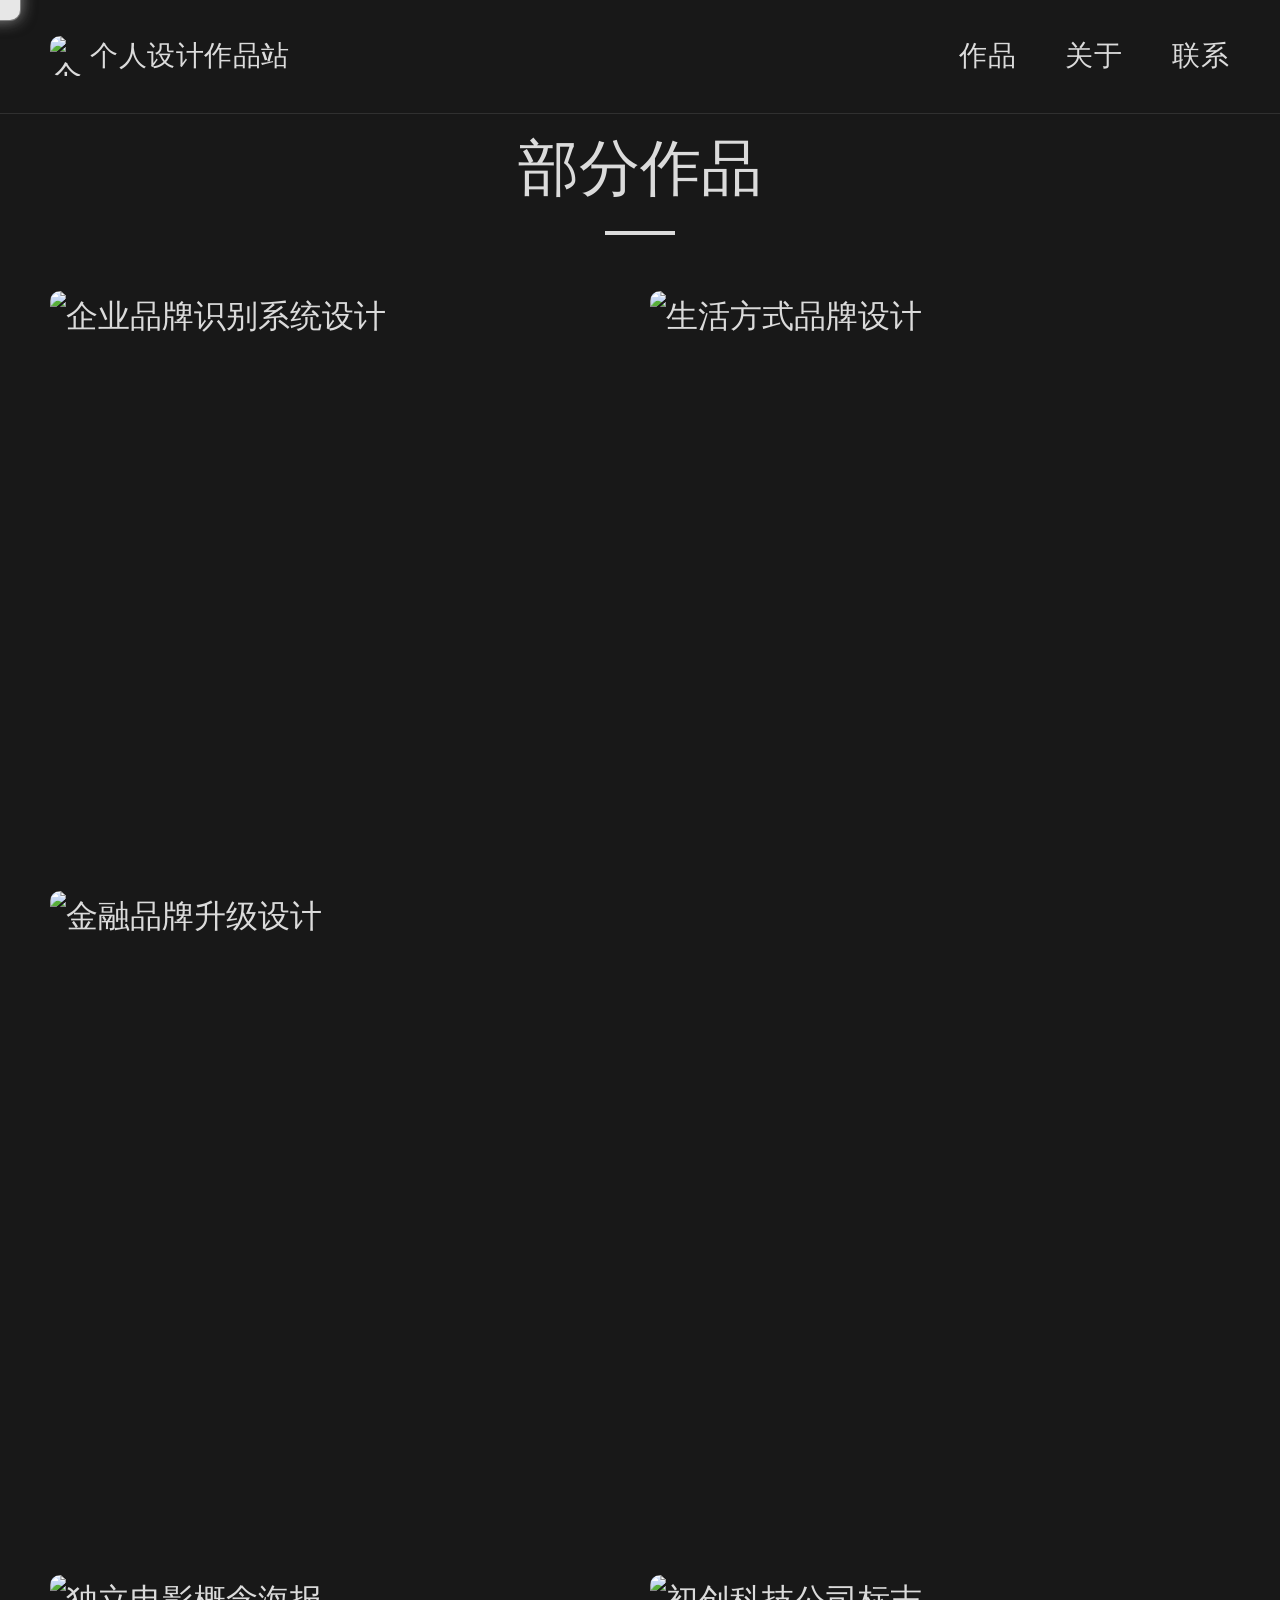
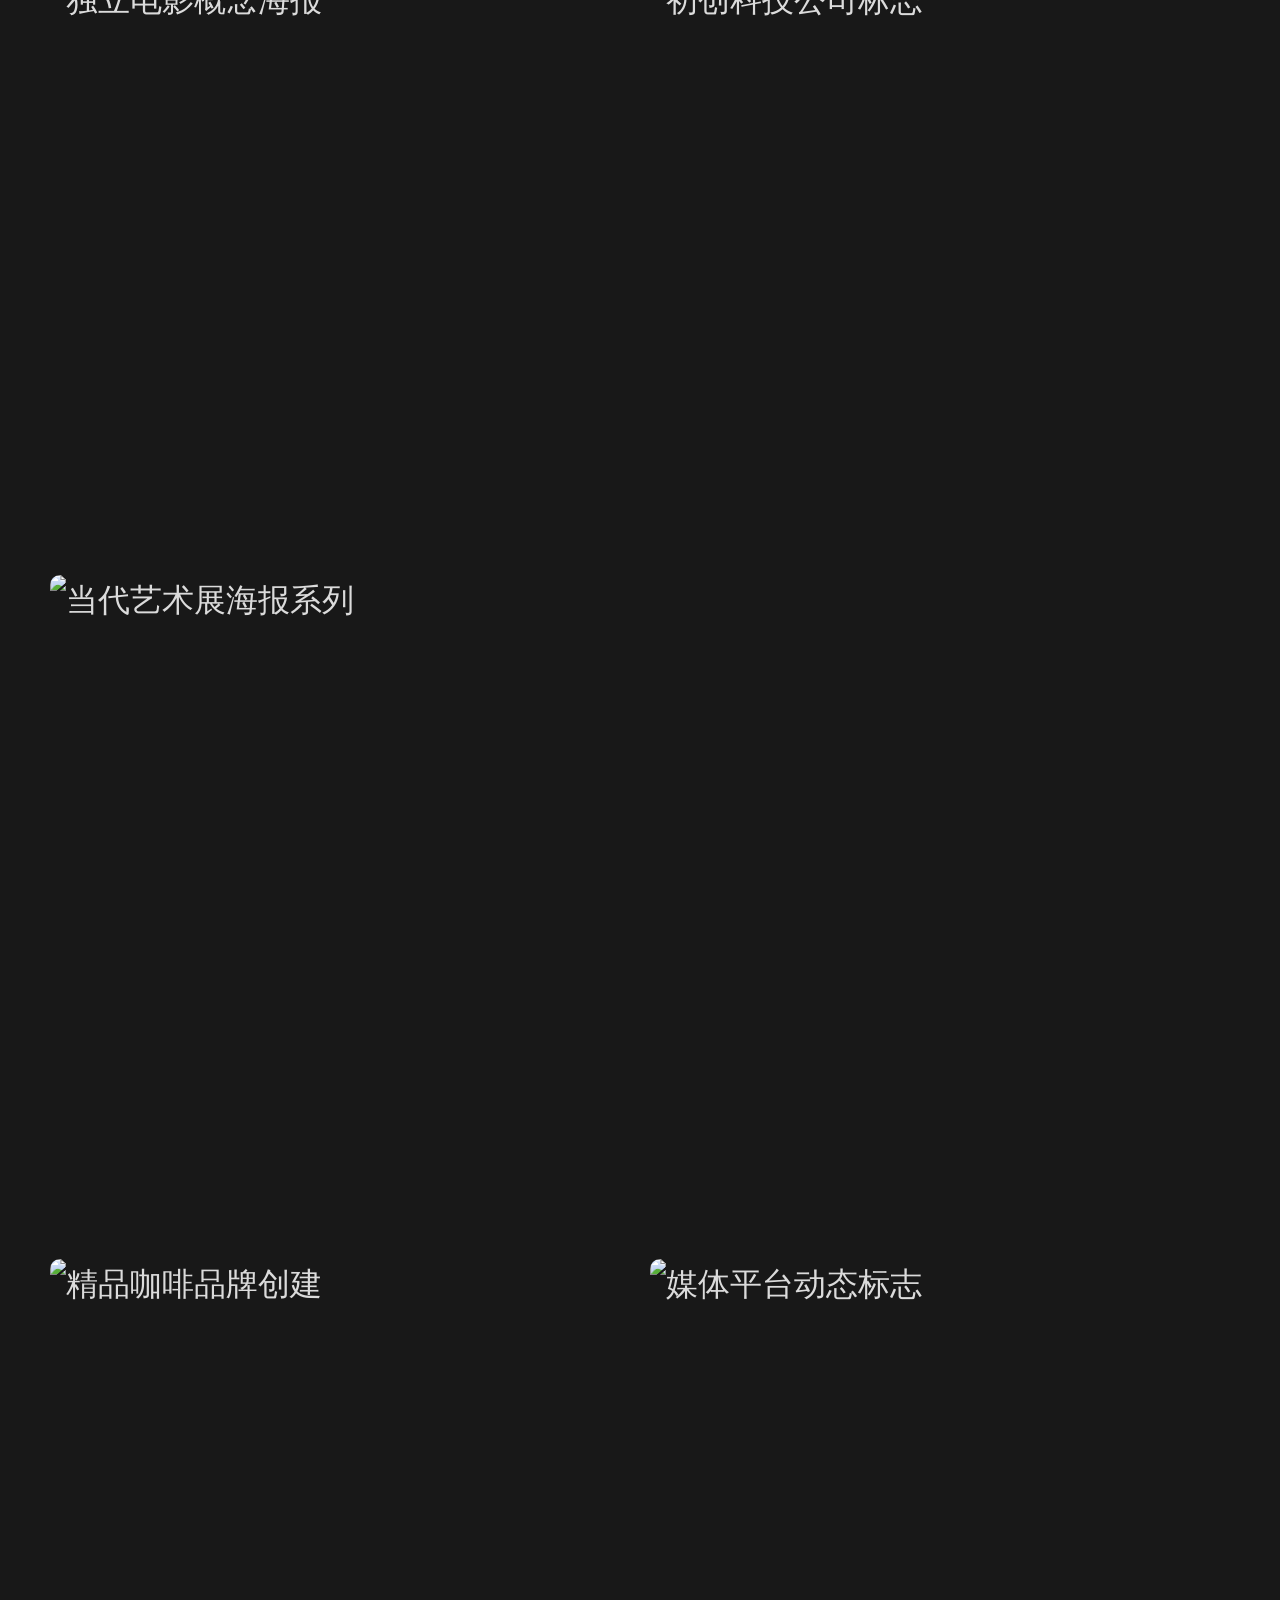
==== public/design1/index.html @ e351cc16 "Add files via upload" ====
<!DOCTYPE html>
<html lang="zh-CN">
<head>
    <meta charset="UTF-8">
    <meta name="viewport" content="width=device-width, initial-scale=1.0">
    <title>品牌塑造 | 个人作品网址 | 创意设计</title>
    
    <!-- Font Awesome -->
    <link rel="stylesheet" href="https://cdnjs.cloudflare.com/ajax/libs/font-awesome/6.4.0/css/all.min.css">
    
    <!-- 外部样式表 -->
    <link rel="stylesheet" href="css/main.css">
    <link rel="stylesheet" href="css/components.css">
    <link rel="stylesheet" href="css/animations.css">
    <link rel="stylesheet" href="css/cursor.css"> <!-- 自定义光标样式 -->
</head>

<body>
    <!-- 仅修改导航栏部分，其他内容保持不变 -->
    <nav class="transparent">
        <div class="container nav-container">
            <!-- Logo图片 -->
            <div class="logo-image-container">
                <img src="https://mmbiz.qpic.cn/sz_mmbiz_png/rxqg3PD859eSjb5XtQiacPrsO58ibq690xgkzicctyGuNZ3ZibAiaZkhHDRibLGwt3JMIhYuXDeSgNzicuOO26hnwiceOg/0?wxfrom=12&wx_fmt=png&tp=wxpic&usePicPrefetch=1" alt="个人设计作品站Logo" class="logo-image" referrerpolicy="no-referrer">
                <div class="logo"><a href="../../index.html">个人设计作品站</a></div>
                <!-- 删除箭头元素 -->
            </div>
            <!-- 删除汉堡菜单按钮，导航链接始终显示 -->
            <div class="nav-links">
                <a href="../../index.html#work">作品</a>
                <a href="../../index.html#about">关于</a>
                <a href="../../index.html#contact">联系</a>
            </div>
        </div>
    </nav>

    <!-- 部分作品板块 - 向下移动100px -->
    <section id="work" class="portfolio">
        <div class="container">
            <h2 class="section-title">部分作品</h2>
            
            <!-- 作品网格 - 支持1:1和16:9混合布局 -->
            <div class="portfolio-grid mixed-grid">
                <!-- 1:1作品 - 两列显示 - 有链接 -->
                <div class="portfolio-item ratio-1-1">
                    <a href="https://www.baidu.com" target="_blank" class="portfolio-link">
                        <img src="https://images.pexels.com/photos/28839480/pexels-photo-28839480.jpeg" alt="企业品牌识别系统设计">
                        <div class="portfolio-overlay">
                            <h3>科技企业品牌焕新</h3>
                            <p>整套视觉识别系统与品牌语言构建</p>
                            <div class="btn">点击</div>
                        </div>
                    </a>
                </div>
                
                <!-- 1:1作品 - 两列显示 - 无链接 -->
                <div class="portfolio-item ratio-1-1 no-link">
                    <img src="https://images.pexels.com/photos/28839480/pexels-photo-28839480.jpeg" alt="生活方式品牌设计">
                    <!-- 无链接时不显示遮蔽框 -->
                </div>
                
                <!-- 16:9作品 - 单列显示 - 有链接 -->
                <div class="portfolio-item ratio-16-9 full-width">
                    <a href="https://www.baidu.com" target="_blank" class="portfolio-link">
                        <img src="https://images.pexels.com/photos/28839480/pexels-photo-28839480.jpeg" alt="金融品牌升级设计">
                        <div class="portfolio-overlay">
                            <h3>金融科技品牌升级</h3>
                            <p>建立专业、可靠且创新的品牌形象</p>
                            <div class="btn">点击</div>
                        </div>
                    </a>
                </div>
                
                <!-- 1:1作品 - 两列显示 - 无链接 -->
                <div class="portfolio-item ratio-1-1 no-link">
                    <img src="https://images.pexels.com/photos/28839480/pexels-photo-28839480.jpeg" alt="独立电影概念海报">
                    <!-- 无链接时不显示遮蔽框 -->
                </div>
                
                <!-- 1:1作品 - 两列显示 - 有链接 -->
                <div class="portfolio-item ratio-1-1">
                    <a href="https://www.baidu.com" target="_blank" class="portfolio-link">
                        <img src="https://images.pexels.com/photos/28839480/pexels-photo-28839480.jpeg" alt="初创科技公司标志">
                        <div class="portfolio-overlay">
                            <h3>初创科技公司标志</h3>
                            <p>以字母为基石的极简现代标识</p>
                            <div class="btn">点击</div>
                        </div>
                    </a>
                </div>
                
                <!-- 16:9作品 - 单列显示 - 无链接 -->
                <div class="portfolio-item ratio-16-9 full-width no-link">
                    <img src="https://images.pexels.com/photos/28839480/pexels-photo-28839480.jpeg" alt="当代艺术展海报系列">
                    <!-- 无链接时不显示遮蔽框 -->
                </div>
                
                <!-- 1:1作品 - 两列显示 - 无链接 -->
                <div class="portfolio-item ratio-1-1 no-link">
                    <img src="https://images.pexels.com/photos/28839480/pexels-photo-28839480.jpeg" alt="精品咖啡品牌创建">
                    <!-- 无链接时不显示遮蔽框 -->
                </div>
                
                <!-- 1:1作品 - 两列显示 - 有链接 -->
                <div class="portfolio-item ratio-1-1">
                    <a href="https://www.baidu.com" target="_blank" class="portfolio-link">
                        <img src="https://images.pexels.com/photos/28839480/pexels-photo-28839480.jpeg" alt="媒体平台动态标志">
                        <div class="portfolio-overlay">
                            <h3>媒体平台动态标志</h3>
                            <p>适用于多场景的灵活标识系统</p>
                            <div class="btn">点击</div>
                        </div>
                    </a>
                </div>
            </div>
        </div>
    </section>

    <!-- 回到顶部按钮 -->
    <button id="back-to-top" class="back-to-top" aria-label="回到顶部">
        <i class="fas fa-arrow-up"></i>
    </button>

    <!-- 外部JavaScript -->
    <script src="js/main.js" defer></script>
    <script src="js/navigation.js" defer></script>
    <script src="js/portfolio.js" defer></script>
    <script src="js/cursor.js" defer></script> <!-- 自定义光标脚本 -->
</body>
</html>
---- public/design1/css/main.css ----
/* 
 * main.css - 主样式文件
 * 目的：提供全局样式、基础布局、响应式容器和基础组件样式
 */

/* ==================== 全局样式重置 ==================== */
* {
    margin: 0;
    padding: 0;
    box-sizing: border-box;
}

body {
    font-family: "PingFang SC", "Hiragino Sans GB", "Microsoft YaHei", "微软雅黑", sans-serif, -apple-system, BlinkMacSystemFont, "Helvetica Neue", "Segoe UI", Roboto, Arial, sans-serif;
    background-color: #181818; /* 主页背景改为 #181818 */
    color: #dbdbdb; /* 修改：全局文字颜色改为 #dbdbdb */
    line-height: 1.6;
    overflow-x: hidden;
    -webkit-text-size-adjust: 100%;
    -webkit-tap-highlight-color: rgba(255, 255, 255, 0.1);
}

/* ==================== 美化滚动条 ==================== */
/* 作用于桌面端和移动端 */
body::-webkit-scrollbar {
    width: 10px; /* 滚动条宽度 */
    height: 10px; /* 横向滚动条高度 */
}

body::-webkit-scrollbar-track {
    background: #1f1f1f; /* 修改：滚动条导轨颜色改为 #1f1f1f */
    border-radius: 5px;
}

body::-webkit-scrollbar-thumb {
    background: #181818; /* 修改：滚动条滑块颜色改为 #181818 */
    border-radius: 5px;
    border: 2px solid #1f1f1f; /* 滑块边框与导轨颜色一致 */
}

body::-webkit-scrollbar-thumb:hover {
    background: #2a2a2a; /* 悬停时稍微亮一点 */
}

/* Firefox */
body {
    scrollbar-width: thin; /* 细滚动条 */
    scrollbar-color: #181818 #1f1f1f; /* 滑块颜色 导轨颜色 */
}

/* ==================== 英文优先字体 ==================== */
h1, h2, h3, h4, h5, h6,
button, input, textarea,
.logo, .btn,
.filter-btn, .modal-close,
.footer-copyright, .hero h1,
.section-title {
    font-family: -apple-system, BlinkMacSystemFont, "Helvetica Neue", "Segoe UI", Roboto, Arial, sans-serif, "PingFang SC", "Hiragino Sans GB", "Microsoft YaHei", "微软雅黑", sans-serif;
    color: #dbdbdb; /* 修改：颜色改为 #dbdbdb */
}

/* ==================== 中文优先字体 ==================== */
p, span, a, li,
.about-text p, 
.contact-info p,
.hero p,
.portfolio-overlay p,
.category-more-link a,
.portfolio-overlay .btn {
    font-family: "PingFang SC", "Hiragino Sans GB", "Microsoft YaHei", "微软雅黑", sans-serif, -apple-system, BlinkMacSystemFont, "Helvetica Neue", "Segoe UI", Roboto, Arial, sans-serif;
    color: #dbdbdb; /* 修改：颜色改为 #dbdbdb */
}

/* ==================== 桌面端全局文字大小 ==================== */
body:not(footer) {
    font-size: 200% !important;
}

/* ==================== 统一板块间距系统 ==================== */
/* 桌面端：每个板块之间的统一间距为0px */
.section-container {
    margin-bottom: 0 !important;
    display: block;
    width: 100%;
}

/* 移动端：每个板块之间的统一间距为0px */
@media (max-width: 768px) {
    .section-container {
        margin-bottom: 0 !important;
    }
    
    /* 移动端全局重置 - 所有文字颜色改为 #dbdbdb */
    body:not(footer) {
        font-size: 16px !important;
        line-height: 1.5;
        color: #dbdbdb !important; /* 修改：移动端所有文字颜色改为 #dbdbdb */
    }
    
    /* 移动端滚动条美化 */
    body::-webkit-scrollbar {
        width: 8px; /* 移动端滚动条稍细 */
        height: 8px;
    }
}

/* ==================== 桌面端滚动条隐藏 ==================== */
@media (min-width: 769px) {
    /* 确保模态框的滚动条也被隐藏 */
    .modal-content {
        scrollbar-width: none;
        -ms-overflow-style: none;
    }
    
    .modal-content::-webkit-scrollbar {
        display: none;
        width: 0;
        height: 0;
    }
}

/* ==================== 模态框滚动控制 ==================== */
body.modal-open {
    overflow: hidden !important;
    height: 100vh !important;
    width: 100% !important;
    position: fixed !important;
    top: 0 !important;
    left: 0 !important;
    right: 0 !important;
    bottom: 0 !important;
}

/* ==================== 响应式容器系统 ==================== */
.container {
    width: 100%;
    max-width: none;
    margin: 0;
    padding: 0 50px;
}

/* ==================== 基础组件样式 ==================== */
.btn {
    display: inline-block;
    padding: 10px 22px;
    transition: all 0.3s cubic-bezier(0.25, 0.46, 0.45, 0.94);
    font-size: 13px;
    text-transform: uppercase;
    letter-spacing: 1px;
    cursor: pointer;
    background: transparent;
    border: none;
    border-radius: 10px;
    font-family: -apple-system, BlinkMacSystemFont, "Helvetica Neue", "Segoe UI", Roboto, Arial, sans-serif;
    color: #dbdbdb; /* 修改：按钮文字颜色改为 #dbdbdb */
}

.btn:hover {
    background-color: transparent;
    color: #dbdbdb; /* 修改：悬停颜色改为 #dbdbdb */
}

/* ==================== 基础链接样式 ==================== */
a {
    text-decoration: none;
    color: #dbdbdb; /* 修改：链接颜色改为 #dbdbdb */
    transition: color 0.3s cubic-bezier(0.25, 0.46, 0.45, 0.94);
}

/* ==================== 移动端响应式设计 ==================== */
@media (max-width: 768px) {
    /* 移动端容器优化 */
    .container {
        padding: 0 16px !important;
    }
    
    /* 导航栏容器调整 */
    .nav-container {
        display: flex;
        justify-content: space-between;
        align-items: center;
        width: 100%;
        padding: 0 !important;
    }
    
    /* 确保logo容器有足够空间 */
    .logo-image-container {
        display: flex;
        align-items: center;
        flex-shrink: 0;
        min-width: 0;
    }
    
    /* 确保导航链接不会挤压logo */
    .nav-links {
        flex-shrink: 0;
    }
    
    /* 移动端标题系统 */
    .section-title {
        font-size: 1.75rem !important;
        margin-bottom: 2.5rem !important;
        padding-bottom: 0.75rem !important;
        color: #dbdbdb !important; /* 修改：标题颜色改为 #dbdbdb */
    }
    
    .section-title::after {
        width: 40px !important;
        height: 2px !important;
        background-color: #dbdbdb !important; /* 下划线改为 #dbdbdb */
    }
    
    /* 导航链接颜色改为 #dbdbdb */
    .nav-links a {
        color: #dbdbdb !important;
    }
    
    .logo {
        color: #dbdbdb !important;
    }
    
    /* 作品集文字颜色改为 #dbdbdb */
    .portfolio-overlay h3,
    .portfolio-overlay p,
    .portfolio-overlay .category-more-link a {
        color: #dbdbdb !important;
    }
    
    /* 特别排除：部分作品下的点击按钮颜色保持原样（灰色 #888） */
    .portfolio-overlay .btn {
        color: #888 !important; /* 保持原颜色不变 */
    }
}

/* 超小屏幕进一步优化 */
@media (max-width: 480px) {
    .container {
        padding: 0 20px !important;
    }
    
    .section-title {
        font-size: 1.5rem !important;
        margin-bottom: 2rem !important;
    }
}

/* ==================== 板块紧贴样式 ==================== */
/* 确保所有板块之间没有间隙，只调整间距 */
.portfolio {
    margin-bottom: 0 !important;
    padding-bottom: 0 !important;
}
---- public/design1/css/components.css ----
/* 
 * components.css - 组件样式文件
 */

/* ==================== 导航栏组件 ==================== */
nav {
    position: fixed;
    top: 0;
    left: 0;
    width: 100%;
    padding: 26px 0;
    background-color: rgba(24, 24, 24, 0); /* 默认完全透明 */
    backdrop-filter: blur(0);
    z-index: 1000;
    border-bottom: 1px solid transparent;
    font-family: -apple-system, BlinkMacSystemFont, "Helvetica Neue", "Segoe UI", Roboto, Arial, sans-serif;
    transition: transform 0.4s cubic-bezier(0.25, 0.46, 0.45, 0.94),
                opacity 0.3s cubic-bezier(0.25, 0.46, 0.45, 0.94),
                background-color 0.6s cubic-bezier(0.25, 0.46, 0.45, 0.94),
                border-color 0.6s cubic-bezier(0.25, 0.46, 0.45, 0.94),
                backdrop-filter 0.6s cubic-bezier(0.25, 0.46, 0.45, 0.94);
}

/* 初始隐藏状态 - 刷新页面时完全隐藏 */
nav.initial-hidden {
    opacity: 0;
    visibility: hidden;
    transform: translateY(-100%);
}

/* 透明状态 - 默认状态（未进入部分作品区域） */
nav.transparent {
    background-color: rgba(24, 24, 24, 0); /* 完全透明 */
    backdrop-filter: blur(0);
    border-bottom: 1px solid transparent;
}

/* 进入部分作品区域 - 完全不透明 */
nav.opaque {
    background-color: rgba(24, 24, 24, 1) !important; /* 完全不透明 */
    backdrop-filter: blur(10px) !important;
    border-bottom: 1px solid rgba(255, 255, 255, 0.1) !important;
}

nav.nav-hidden {
    transform: translateY(-100%);
    opacity: 0;
    pointer-events: none;
}

.nav-container {
    display: flex;
    justify-content: space-between;
    align-items: center;
    max-width: none;
    margin: 0;
    padding: 0 50px;
    position: relative;
    width: 100%;
}

/* Logo样式 */
.logo-image-container {
    margin-right: 4px;
    display: flex;
    align-items: center;
    position: relative;
}

.logo-image {
    width: 40px;
    height: 40px;
    object-fit: contain;
    display: block;
    border-radius: 10px;
    transition: opacity 0.4s cubic-bezier(0.25, 0.46, 0.45, 0.94);
}

.logo {
    font-weight: 300;
    font-size: 28px;
    letter-spacing: 0.5px;
    color: #dbdbdb; /* 修改：颜色改为 #dbdbdb */
    flex-shrink: 0;
    transition: opacity 0.4s cubic-bezier(0.25, 0.46, 0.45, 0.94);
    cursor: pointer;
    display: flex;
    align-items: center;
    position: relative;
}

/* 导航箭头样式 - 已删除 */
.nav-arrow {
    display: none !important;
}

@keyframes arrowPulse {
    0%, 100% {
        transform: translateX(0);
    }
    50% {
        transform: translateX(-3px);
    }
}

/* 当在底部时显示箭头 - 已删除 */
nav.at-bottom .nav-arrow {
    display: none !important;
}

/* 桌面端导航链接 */
.nav-links {
    display: flex;
    gap: 48px;
    align-items: center;
    flex-shrink: 0;
}

.nav-links a {
    font-size: 28px;
    font-weight: 300;
    color: #dbdbdb; /* 修改：颜色改为 #dbdbdb */
    letter-spacing: 1.2px;
    position: relative;
    transition: color 0.3s cubic-bezier(0.25, 0.46, 0.45, 0.94),
                opacity 0.4s cubic-bezier(0.25, 0.46, 0.45, 0.94);
    text-decoration: none;
    padding: 8px 0;
    white-space: nowrap;
}

nav.transparent .nav-links a {
    color: #dbdbdb; /* 修改：透明状态下也改为 #dbdbdb */
    text-shadow: 0 1px 3px rgba(0, 0, 0, 0.3);
}

nav.transparent .logo {
    color: #dbdbdb; /* 修改：透明状态下也改为 #dbdbdb */
    text-shadow: 0 1px 3px rgba(0, 0, 0, 0.3);
}

nav.transparent .logo-image {
    filter: brightness(1.2);
}

/* 初始隐藏状态下隐藏所有内容 */
nav.initial-hidden .logo,
nav.initial-hidden .nav-links a,
nav.initial-hidden .logo-image {
    opacity: 0;
}

/* ==================== 回到顶部按钮 ==================== */
.back-to-top {
    position: fixed;
    bottom: 30px;
    right: 30px;
    width: 50px;
    height: 50px;
    background-color: rgba(24, 24, 24, 0.8);
    color: #dbdbdb;
    border: 1px solid rgba(219, 219, 219, 0.2);
    border-radius: 10px;
    cursor: pointer;
    display: none;
    align-items: center;
    justify-content: center;
    z-index: 999;
    transition: all 0.4s cubic-bezier(0.25, 0.46, 0.45, 0.94);
    font-size: 20px;
    opacity: 0;
    transform: translateY(20px);
}

.back-to-top:hover {
    background-color: rgba(31, 31, 31, 0.9);
    border-color: rgba(219, 219, 219, 0.4);
    transform: translateY(-2px);
    box-shadow: 0 4px 12px rgba(0, 0, 0, 0.3);
}

.back-to-top.show {
    display: flex;
    opacity: 1;
    transform: translateY(0);
}

/* ==================== 移动端导航菜单 ==================== */
@media (max-width: 768px) {
    /* 移动端导航栏优化 - 常驻显示，深色背景，不透明，取消所有动画 */
    nav {
        padding: 16px 0 !important;
        background-color: #181818 !important;
        backdrop-filter: blur(10px) !important;
        border-bottom: 1px solid rgba(255, 255, 255, 0.1) !important;
        opacity: 1 !important;
        visibility: visible !important;
        transform: none !important;
        transition: none !important;
        box-shadow: 0 2px 8px rgba(0, 0, 0, 0.3) !important;
        animation: none !important;
        height: 60px !important; /* 固定导航栏高度 */
        min-height: 60px !important; /* 确保最小高度 */
        display: flex !important;
        align-items: center !important;
    }
    
    /* 修改：取消导航栏所有收缩动画和隐藏效果 */
    nav.initial-hidden,
    nav.transparent,
    nav.opaque,
    nav.nav-hidden,
    nav.at-bottom {
        opacity: 1 !important;
        visibility: visible !important;
        transform: none !important;
        background-color: #181818 !important;
        border-bottom: 1px solid rgba(255, 255, 255, 0.1) !important;
        box-shadow: 0 2px 8px rgba(0, 0, 0, 0.3) !important;
        transition: none !important;
        animation: none !important;
        height: 60px !important; /* 固定导航栏高度 */
        min-height: 60px !important; /* 确保最小高度 */
    }
    
    nav.initial-hidden .logo,
    nav.initial-hidden .nav-links a,
    nav.initial-hidden .logo-image,
    nav.transparent .logo,
    nav.transparent .nav-links a,
    nav.transparent .logo-image {
        opacity: 1 !important;
        transition: none !important;
    }
    
    /* 移动端导航栏透明状态下的样式 */
    nav.transparent,
    nav.opaque {
        background-color: #181818 !important;
        border-bottom: 1px solid rgba(255, 255, 255, 0.1) !important;
        box-shadow: 0 2px 8px rgba(0, 0, 0, 0.3) !important;
        transition: none !important;
    }
    
    nav.transparent .nav-links a,
    nav.transparent .logo,
    nav.opaque .nav-links a,
    nav.opaque .logo {
        color: #dbdbdb !important; /* 修改：移动端透明状态下也改为 #dbdbdb */
        text-shadow: none !important;
        transition: none !important;
    }
    
    nav.transparent .logo-image,
    nav.opaque .logo-image {
        filter: none !important;
        transition: none !important;
    }
    
    /* 修改：清除移动端导航栏所有交互动画 */
    .nav-container {
        padding: 0 16px !important;
        transition: none !important;
        transform: none !important;
        height: 100% !important;
        display: flex !important;
        align-items: center !important;
    }
    
    .logo-image {
        width: 28px !important;
        height: 28px !important;
        margin-right: 8px !important;
        transition: none !important;
        animation: none !important;
    }
    
    /* 修改：个人设计作品站文字全部展示 */
    .logo {
        font-size: 16px !important;
        font-weight: 400;
        white-space: nowrap;
        overflow: visible !important;
        text-overflow: clip !important;
        max-width: none !important;
        flex-shrink: 0;
        display: flex;
        align-items: center;
        transition: none !important;
        transform: none !important;
        animation: none !important;
        height: 28px !important; /* 固定logo高度 */
        line-height: 28px !important; /* 确保垂直居中 */
        color: #dbdbdb !important; /* 修改：移动端logo颜色改为 #dbdbdb */
    }
    
    /* 移动端导航链接始终显示三个链接 */
    .nav-links {
        display: flex !important;
        position: static !important;
        width: auto !important;
        height: 28px !important; /* 固定导航链接容器高度 */
        background: transparent !important;
        transform: none !important;
        opacity: 1 !important;
        gap: 16px;
        flex-wrap: nowrap;
        margin: 0;
        flex-shrink: 0;
        transition: none !important;
        animation: none !important;
        align-items: center !important; /* 确保垂直居中 */
        overflow: hidden; /* 防止内容溢出影响高度 */
    }
    
    .nav-links a {
        font-size: 14px !important;
        font-weight: 400;
        color: #dbdbdb !important; /* 修改：移动端导航链接颜色改为 #dbdbdb */
        padding: 8px 0 !important;
        margin: 0;
        opacity: 1 !important;
        transform: none !important;
        background: transparent !important;
        box-shadow: none !important;
        white-space: nowrap;
        transition: none !important;
        animation: none !important;
        height: 20px !important; /* 固定链接高度 */
        line-height: 20px !important; /* 确保垂直居中 */
        display: flex !important;
        align-items: center !important;
    }
    
    /* 修改：清除移动端导航链接所有悬停效果 */
    .nav-links a:hover,
    .nav-links a:active,
    .nav-links a:focus {
        color: #dbdbdb !important; /* 修改：移动端导航链接悬停颜色改为 #dbdbdb */
        background: transparent !important;
        transform: none !important;
        text-shadow: none !important;
        opacity: 1 !important;
    }
    
    .nav-links a::after {
        display: none;
    }
    
    /* 隐藏汉堡菜单按钮 */
    .mobile-menu-btn {
        display: none !important;
    }
    
    /* 移动端回到顶部按钮 */
    .back-to-top {
        width: 44px !important;
        height: 44px !important;
        bottom: 20px !important;
        right: 20px !important;
        font-size: 18px !important;
        background-color: rgba(24, 24, 24, 0.9) !important;
    }
}

/* 桌面端隐藏汉堡菜单按钮 */
@media (min-width: 769px) {
    .mobile-menu-btn {
        display: none !important;
    }
    
    /* 桌面端：回到顶部按钮放大1.5倍 */
    .back-to-top {
        width: 75px !important; /* 50px * 1.5 = 75px */
        height: 75px !important; /* 50px * 1.5 = 75px */
        font-size: 30px !important; /* 20px * 1.5 = 30px */
        bottom: 40px !important; /* 稍微调整位置 */
        right: 40px !important; /* 稍微调整位置 */
    }
}

/* ==================== 板块标题组件 ==================== */
.section-title {
    text-align: center;
    margin-bottom: 56px;
    font-size: 3.8rem;
    font-weight: 400;
    position: relative;
    padding-bottom: 18px;
    color: #dbdbdb; /* 修改：颜色改为 #dbdbdb */
}

.section-title::after {
    content: "";
    display: block;
    position: absolute;
    bottom: 0;
    left: 50%;
    width: 0;
    height: 4px;
    background-color: #dbdbdb;
    transform: translateX(-50%);
    opacity: 0;
    transition: width 0.7s cubic-bezier(0.25, 0.46, 0.45, 0.94),
                opacity 0.5s cubic-bezier(0.25, 0.46, 0.45, 0.94);
}

.section-title.animated::after {
    width: 70px;
    opacity: 1;
}

/* ==================== 作品集组件 ==================== */
/* 部分作品向下移动80px - 移动端默认值 */
.portfolio {
    padding: 80px 0 50px !important; /* 修改：移动端默认向下移动80px */
    margin-bottom: 0 !important;
}

/* 混合网格布局 - 支持1:1和16:9混合排列，在桌面端16:9为一列，1:1为两列 */
.portfolio-grid.mixed-grid {
    display: grid;
    grid-template-columns: repeat(2, 1fr);
    gap: 20px;
    width: 100%;
}

/* 作品项基础样式 */
.portfolio-item {
    position: relative;
    overflow: hidden;
    border-radius: 10px;
    cursor: pointer;
    opacity: 1;
    transform: translateY(0) scale(1);
    transition: opacity 0.5s cubic-bezier(0.25, 0.46, 0.45, 0.94),
                transform 0.5s cubic-bezier(0.25, 0.46, 0.45, 0.94),
                border-radius 0.3s cubic-bezier(0.25, 0.46, 0.45, 0.94);
    width: 100%;
    height: auto;
}

/* 1:1比例作品项 - 桌面端两列显示 */
.portfolio-item.ratio-1-1 {
    aspect-ratio: 1/1;
}

/* 16:9比例作品项 - 桌面端单列显示 */
.portfolio-item.ratio-16-9 {
    aspect-ratio: 16/9;
}

/* 在桌面端，16:9的图片占据一整行 */
@media (min-width: 769px) {
    .portfolio-item.ratio-16-9.full-width {
        grid-column: 1 / -1; /* 占据所有列 */
    }
}

/* 无链接的作品项样式 */
.portfolio-item.no-link {
    cursor: default; /* 默认光标，不可点击 */
    pointer-events: none; /* 禁用所有鼠标事件 */
}

/* 无链接的作品项 - 移除所有动画和悬停效果 */
.portfolio-item.no-link,
.portfolio-item.no-link:hover,
.portfolio-item.no-link:active {
    transform: none !important;
    opacity: 1 !important;
}

/* 无链接的作品项 - 图片移除所有过渡效果 */
.portfolio-item.no-link img {
    transition: none !important;
    transform: none !important;
}

/* 有链接的作品项样式 */
.portfolio-item:not(.no-link) {
    cursor: pointer; /* 可点击光标 */
    pointer-events: auto; /* 启用鼠标事件 */
}

.portfolio-item img {
    width: 100%;
    height: 100%;
    object-fit: cover;
    transition: none;
    display: block;
}

/* 遮蔽框 - 只对有链接的作品项显示 */
.portfolio-overlay {
    position: absolute;
    top: 0;
    left: 0;
    width: 100%;
    height: 100%;
    background-color: rgba(0, 0, 0, 0.85);
    display: flex;
    flex-direction: column;
    justify-content: center;
    align-items: center;
    opacity: 0;
    transition: opacity 0.3s cubic-bezier(0.25, 0.46, 0.45, 0.94);
    color: #fff;
    padding: 12px;
    text-align: center;
    box-sizing: border-box;
    border-radius: 10px;
}

.portfolio-overlay h3 {
    margin-bottom: 6px;
    font-size: 2.1rem;
    font-weight: 500;
    line-height: 1.2;
    color: #dbdbdb; /* 修改：颜色改为 #dbdbdb */
}

.portfolio-overlay p {
    color: #dbdbdb; /* 修改：颜色改为 #dbdbdb */
    font-size: 1.56rem;
    margin-bottom: 8px;
    line-height: 1.3;
}

/* 有链接的作品项悬停效果 */
.portfolio-item:not(.no-link):hover img {
    transform: none;
}

.portfolio-item:not(.no-link):hover .portfolio-overlay {
    opacity: 0.9;
}

/* 桌面端：部分作品距离顶部120px */
@media (min-width: 769px) {
    .portfolio {
        padding: 120px 0 50px !important; /* 桌面端向下移动120px */
    }
}

/* ==================== 移动端作品集优化 ==================== */
@media (max-width: 768px) {
    /* 修改：手机端部分作品距离顶部80px */
    .portfolio {
        padding: 80px 0 2rem !important; /* 距离顶部80px，保持底部间距 */
        margin-bottom: 0 !important;
        transition: none !important;
        animation: none !important;
    }
    
    /* 移动端改为单列布局 */
    .portfolio-grid.mixed-grid {
        grid-template-columns: 1fr !important;
        gap: 1.5rem !important;
        margin-bottom: 2rem !important;
        transition: none !important;
        animation: none !important;
    }
    
    /* 移动端所有作品项保持原有比例 */
    .portfolio-item {
        border-radius: 8px !important;
        box-shadow: 0 2px 8px rgba(0, 0, 0, 0.3) !important;
        transition: none !important;
        animation: none !important;
        transform: none !important;
    }
    
    /* 移动端1:1作品项 */
    .portfolio-item.ratio-1-1 {
        aspect-ratio: 1/1 !important;
    }
    
    /* 移动端16:9作品项 */
    .portfolio-item.ratio-16-9 {
        aspect-ratio: 16/9 !important;
    }
    
    /* 移动端16:9作品项在移动端也占据一整行 */
    .portfolio-item.ratio-16-9.full-width {
        grid-column: 1 !important;
    }
    
    /* 修改：手机端遮蔽框 - 完全隐藏，不显示任何内容 */
    .portfolio-overlay {
        display: none !important;
        opacity: 0 !important;
        visibility: hidden !important;
        pointer-events: none !important;
    }
    
    /* 修改：手机端有链接的作品项显示"点击"按钮 */
    .portfolio-item:not(.no-link) {
        position: relative;
    }
    
    /* 只在有链接的作品项上显示点击按钮 */
    .portfolio-item:not(.no-link)::after {
        content: '点击';
        position: absolute;
        top: 12px;
        right: 12px;
        padding: 6px 10px;
        background-color: #1f1f1f !important; /* 背景颜色改为 #1f1f1f */
        color: #dbdbdb !important; /* 文字颜色改为 #dbdbdb */
        font-size: 12px !important;
        font-weight: 500;
        border-radius: 10px !important; /* 圆角与其他矩形统一 */
        z-index: 5;
        box-shadow: 0 2px 8px rgba(0, 0, 0, 0.5);
        display: flex;
        align-items: center;
        justify-content: center;
        min-width: 44px;
        min-height: 22px;
        transition: none !important;
        animation: none !important;
        transform: none !important;
        pointer-events: none; /* 确保按钮不干扰链接点击 */
    }
    
    /* 无链接的作品项不显示点击按钮 */
    .portfolio-item.no-link::after {
        content: none !important;
        display: none !important;
    }
    
    /* 修改：遮蔽框文字完全隐藏 */
    .portfolio-overlay h3,
    .portfolio-overlay p {
        display: none !important;
        opacity: 0 !important;
        visibility: hidden !important;
        height: 0 !important;
        width: 0 !important;
        margin: 0 !important;
        padding: 0 !important;
        overflow: hidden !important;
    }
    
    /* 修改：将"点击"按钮从遮蔽框中移除 */
    .portfolio-overlay .btn {
        display: none !important;
        opacity: 0 !important;
        visibility: hidden !important;
    }
    
    /* 移动端无链接作品项 */
    .portfolio-item.no-link {
        cursor: default !important;
        pointer-events: none !important;
    }
    
    .portfolio-item.no-link img {
        transition: none !important;
        transform: none !important;
    }
}
---- public/design1/css/animations.css ----
/* 
 * animations.css - 动画和交互样式文件
 */

/* ==================== 导航栏透明动画 ==================== */
nav {
    transition: transform 0.4s cubic-bezier(0.25, 0.46, 0.45, 0.94),
                opacity 0.3s cubic-bezier(0.25, 0.46, 0.45, 0.94),
                background-color 0.6s cubic-bezier(0.25, 0.46, 0.45, 0.94),
                border-color 0.6s cubic-bezier(0.25, 0.46, 0.45, 0.94),
                backdrop-filter 0.6s cubic-bezier(0.25, 0.46, 0.45, 0.94);
    background-color: rgba(24, 24, 24, 0) !important;
}

nav.transparent {
    transition: transform 0.4s cubic-bezier(0.25, 0.46, 0.45, 0.94),
                opacity 0.3s cubic-bezier(0.25, 0.46, 0.45, 0.94),
                background-color 0.6s cubic-bezier(0.25, 0.46, 0.45, 0.94),
                border-color 0.6s cubic-bezier(0.25, 0.46, 0.45, 0.94),
                backdrop-filter 0.6s cubic-bezier(0.25, 0.46, 0.45, 0.94);
    background-color: rgba(24, 24, 24, 0) !important;
}

nav.opaque {
    transition: transform 0.4s cubic-bezier(0.25, 0.46, 0.45, 0.94),
                opacity 0.3s cubic-bezier(0.25, 0.46, 0.45, 0.94),
                background-color 0.6s cubic-bezier(0.25, 0.46, 0.45, 0.94),
                border-color 0.6s cubic-bezier(0.25, 0.46, 0.45, 0.94),
                backdrop-filter 0.6s cubic-bezier(0.25, 0.46, 0.45, 0.94);
    background-color: rgba(24, 24, 24, 1) !important;
}

nav.transparent .nav-links a,
nav.transparent .logo {
    transition: color 0.6s cubic-bezier(0.25, 0.46, 0.45, 0.94),
                text-shadow 0.6s cubic-bezier(0.25, 0.46, 0.45, 0.94);
}

nav.transparent .logo-image {
    transition: filter 0.6s cubic-bezier(0.25, 0.46, 0.45, 0.94);
}

/* ==================== 导航栏下划线动画 ==================== */
.nav-links a::after {
    content: '';
    position: absolute;
    bottom: 0;
    left: 50%;
    width: 0;
    height: 0.5px;
    background-color: #dbdbdb; /* 下划线改为 #dbdbdb */
    transition: all 0.4s cubic-bezier(0.25, 0.46, 0.45, 0.94);
    transform: translateX(-50%);
    opacity: 0;
}

.nav-links a:hover {
    color: #dbdbdb; /* 修改：悬停颜色改为 #dbdbdb */
}

.nav-links a:hover::after {
    width: 100%;
    opacity: 1;
}

nav.transparent .nav-links a::after {
    background-color: #dbdbdb; /* 透明状态下下划线也改为 #dbdbdb */
}

nav.transparent .nav-links a:hover {
    color: #dbdbdb; /* 修改：悬停颜色改为 #dbdbdb */
}

/* ==================== 图片悬停效果 ==================== */
/* 只对有链接的作品项应用悬停效果 */
.portfolio-item:not(.no-link):hover img {
    transform: none;
}

.portfolio-item:not(.no-link):hover .portfolio-overlay {
    opacity: 0.9;
}

/* ==================== 统一的按钮动画系统 ==================== */
.portfolio-overlay .btn {
    position: relative;
    display: inline-block;
    padding: 10px 24px;
    color: #dbdbdb; /* 修改：按钮文字颜色改为 #dbdbdb */
    background: transparent;
    font-size: 28px;
    text-transform: uppercase;
    letter-spacing: 1px;
    cursor: pointer;
    text-decoration: none;
    transition: all 0.4s cubic-bezier(0.25, 0.46, 0.45, 0.94);
    overflow: hidden;
    border: none;
    border-radius: 10px;
    font-weight: 400;
}

.portfolio-overlay .btn::after {
    content: '';
    position: absolute;
    bottom: 0;
    left: 50%;
    width: 0;
    height: 1.5px;
    background-color: #dbdbdb; /* 下划线改为 #dbdbdb */
    transition: all 0.4s cubic-bezier(0.25, 0.46, 0.45, 0.94);
    transform: translateX(-50%);
    opacity: 0;
}

/* ==================== 查看详情按钮特殊样式 ==================== */
.portfolio-overlay .btn {
    padding: 9px 20px;
    color: #dbdbdb; /* 修改：按钮文字颜色改为 #dbdbdb */
    font-size: 24px;
    margin-top: 9px;
}

.portfolio-overlay .btn::after {
    background-color: #dbdbdb; /* 下划线改为 #dbdbdb */
    height: 1px;
}

.portfolio-overlay .btn:hover {
    color: #dbdbdb; /* 修改：悬停颜色改为 #dbdbdb */
    background: transparent;
    transform: translateY(-2px);
}

.portfolio-overlay .btn:hover::after {
    width: 100%;
    opacity: 1;
}

/* ==================== 按钮点击反馈 ==================== */
.portfolio-overlay .btn:active {
    transform: translateY(1px) !important;
    transition-duration: 0.1s;
}

/* ==================== 移动端触摸优化 ==================== */
@media (max-width: 768px) {
    /* 简化移动端所有动画 - 取消所有互动动画 */
    * {
        transition: none !important;
        animation: none !important;
        transform: none !important;
    }
    
    nav,
    nav.transparent,
    nav.opaque,
    .nav-links a,
    .portfolio-item,
    .portfolio-overlay,
    .portfolio-overlay .btn,
    .social-links a,
    .hero h1,
    .hero p,
    .section-title,
    .reveal,
    .logo,
    .logo-image,
    .nav-arrow,
    .btn,
    a,
    button,
    img,
    .portfolio-link,
    .portfolio-category,
    .about-container,
    .portfolio-container,
    .contact-info-container {
        transition: none !important;
        animation: none !important;
        transform: none !important;
    }
    
    /* 导航栏始终保持深色背景，不透明 */
    nav {
        background-color: rgba(24, 24, 24, 1) !important;
        backdrop-filter: none !important;
        border-bottom: 1px solid rgba(255, 255, 255, 0.1) !important;
        box-shadow: 0 2px 8px rgba(0, 0, 0, 0.3) !important;
        /* 确保导航栏没有transform动画 */
        transform: none !important;
    }
    
    /* 取消导航栏透明状态的所有动画和效果 */
    nav.transparent,
    nav.opaque {
        background-color: rgba(24, 24, 24, 1) !important;
        border-bottom: 1px solid rgba(255, 255, 255, 0.1) !important;
        box-shadow: 0 2px 8px rgba(0, 0, 0, 0.3) !important;
        transform: none !important;
    }
    
    /* 取消导航链接透明效果 */
    nav.transparent .nav-links a,
    nav.transparent .logo,
    nav.opaque .nav-links a,
    nav.opaque .logo {
        color: #dbdbdb !important; /* 修改：移动端导航文字颜色改为 #dbdbdb */
        text-shadow: none !important;
    }
    
    /* 修改：清除移动端导航栏所有交互动画 */
    .nav-links a {
        transition: none !important;
        animation: none !important;
    }
    
    .nav-links a::after {
        display: none !important;
    }
    
    /* 取消导航链接悬停效果 */
    .nav-links a:hover,
    .nav-links a:active,
    .nav-links a:focus {
        color: #dbdbdb !important; /* 修改：移动端导航文字颜色改为 #dbdbdb */
        transform: none !important;
        text-shadow: none !important;
        opacity: 1 !important;
        background: transparent !important;
    }
    
    /* 修改：清除移动端导航栏所有悬停下划线动画 */
    .nav-links a::after {
        display: none !important;
        opacity: 0 !important;
        width: 0 !important;
        height: 0 !important;
    }
    
    /* 简化作品项交互 */
    .portfolio-item:active,
    .portfolio-item:hover,
    .portfolio-item:focus {
        transform: none !important;
    }
    
    .portfolio-overlay .btn {
        transition: none !important;
        animation: none !important;
        transform: none !important;
        color: #888 !important; /* 保持原颜色不变 */
    }
    
    .portfolio-overlay .btn::after {
        display: none !important;
    }
    
    /* 手机端点击颜色改为 #1f1f1f */
    .portfolio-overlay .btn:active,
    .portfolio-overlay .btn:hover,
    .portfolio-overlay .btn:focus {
        background-color: transparent !important;
        transform: none !important;
    }
    
    /* 取消作品项悬停动画 */
    .portfolio-item:hover .portfolio-overlay,
    .portfolio-item:active .portfolio-overlay,
    .portfolio-item:focus .portfolio-overlay {
        opacity: 1 !important;
        transform: none !important;
    }
    
    .portfolio-item:hover img,
    .portfolio-item:active img,
    .portfolio-item:focus img {
        transform: none !important;
    }
    
    /* 简化页面加载动画 */
    .hero h1,
    .hero p,
    .hero .btn {
        animation: none !important;
        opacity: 1 !important;
        transform: none !important;
    }
    
    /* 简化滚动显示动画 */
    .reveal,
    .reveal.active {
        opacity: 1 !important;
        transform: none !important;
        transition: none !important;
    }
    
    /* 简化标题下划线动画 */
    .section-title::after {
        transition: none !important;
        width: 40px !important;
        opacity: 1 !important;
        background-color: #dbdbdb !important;
    }
    
    .section-title.animated::after {
        width: 40px !important;
    }
    
    /* 取消所有悬停状态下的动画效果 */
    a:hover, a:active, a:focus,
    button:hover, button:active, button:focus,
    .btn:hover, .btn:active, .btn:focus,
    .portfolio-link:hover, .portfolio-link:active, .portfolio-link:focus,
    .social-links a:hover, .social-links a:active, .social-links a:focus {
        transform: none !important;
        transition: none !important;
        animation: none !important;
        box-shadow: none !important;
        letter-spacing: normal !important;
        background-color: transparent !important;
    }
}

/* ==================== 滚动显示动画 ==================== */
@keyframes fadeIn {
    from {
        opacity: 0;
    }
    to {
        opacity: 1;
    }
}

.reveal {
    opacity: 0;
    transform: translateY(18px);
    transition: all 0.6s cubic-bezier(0.25, 0.46, 0.45, 0.94);
}

.reveal.active {
    opacity: 1;
    transform: translateY(0);
}

/* ==================== 链接悬停增强效果 ==================== */
@media (min-width: 769px) {
    .nav-links a:hover {
        transform: translateY(-2px);
        transition: transform 0.3s cubic-bezier(0.25, 0.46, 0.45, 0.94);
    }
    
    .portfolio-link:hover .portfolio-overlay {
        background-color: rgba(0, 0, 0, 0.9);
    }
    
    .portfolio-link:hover .portfolio-overlay h3 {
        transform: translateY(-5px);
        transition: transform 0.3s cubic-bezier(0.25, 0.46, 0.45, 0.94);
    }
    
    .portfolio-link:hover .portfolio-overlay .btn {
        transform: translateY(0) scale(1.05);
        transition: transform 0.3s cubic-bezier(0.25, 0.46, 0.45, 0.94);
    }
    
    .btn:hover {
        transform: translateY(-3px);
        box-shadow: 0 6px 15px rgba(255, 255, 255, 0.15);
        transition: all 0.3s cubic-bezier(0.25, 0.46, 0.45, 0.94);
    }
    
    .category-more-link a:hover {
        letter-spacing: 1.5px;
        transform: translateY(-3px);
        transition: all 0.3s cubic-bezier(0.25, 0.46, 0.45, 0.94);
    }
    
    .social-links a:hover {
        transform: translateY(-5px) scale(1.1);
        box-shadow: 0 8px 20px rgba(255, 255, 255, 0.25);
        transition: all 0.3s cubic-bezier(0.25, 0.46, 0.45, 0.94);
    }
    
    /* 修改：桌面端标题下划线动画 - 每次鼠标悬停都重新从中间向两边延伸 */
    .section-title {
        position: relative;
    }
    
    .section-title::after {
        content: "";
        display: block;
        position: absolute;
        bottom: 0;
        left: 50%;
        width: 0;
        height: 4px;
        background-color: #dbdbdb;
        transform: translateX(-50%);
        opacity: 0;
        transition: width 0.7s cubic-bezier(0.25, 0.46, 0.45, 0.94),
                    opacity 0.5s cubic-bezier(0.25, 0.46, 0.45, 0.94);
    }
    
    /* 修改：鼠标悬停时下划线从中间向两边延伸 */
    .section-title:hover::after {
        width: 70px;
        opacity: 1;
    }
    
    /* 修改：已激活的下划线在鼠标离开后保持显示 */
    .section-title.animated::after {
        width: 70px;
        opacity: 1;
    }
}
---- public/design1/css/cursor.css ----
/* 
 * cursor.css - 自定义鼠标光标系统（白色版）
 * 目的：白色圆形光标，带背景反向效果，可交互元素放大效果
 * 注意：移动设备将保持默认光标
 */

/* ==================== 基础光标样式 ==================== */
/* 目的：替换默认箭头光标，仅在桌面端生效 */

@media (min-width: 769px) {
    body {
        cursor: none !important; /* 隐藏默认光标 */
    }
    
    /* 自定义主光标 - 白色圆形色块 */
    .custom-cursor {
        position: fixed;
        top: 0;
        left: 0;
        width: 40px; /* 放大两倍 */
        height: 40px; /* 放大两倍 */
        border-radius: 10px; /* 修改：圆角统一为10px */
        background-color: #ffffff; /* 白色 */
        pointer-events: none;
        z-index: 9999;
        transform: translate(-50%, -50%);
        transition: transform 0.15s ease-out, 
                    width 0.3s cubic-bezier(0.25, 0.46, 0.45, 0.94), 
                    height 0.3s cubic-bezier(0.25, 0.46, 0.45, 0.94);
        mix-blend-mode: difference; /* 背景反向效果 - 在黑色背景下效果更好 */
        box-shadow: 0 0 0 1px rgba(255, 255, 255, 0.3); /* 加强边框可见性 */
        filter: drop-shadow(0 0 8px rgba(255, 255, 255, 0.6)); /* 加强阴影 */
    }
    
    /* 光标点击效果 */
    .cursor-click {
        position: fixed;
        top: 0;
        left: 0;
        width: 60px;
        height: 60px;
        border-radius: 10px; /* 修改：圆角统一为10px */
        background-color: rgba(255, 255, 255, 0.4); /* 白色半透明 - 加强可见性 */
        pointer-events: none;
        z-index: 9997;
        transform: translate(-50%, -50%) scale(0);
        opacity: 0;
        transition: transform 0.2s ease, opacity 0.2s ease;
        mix-blend-mode: difference; /* 背景反向效果 */
    }
    
    .cursor-click.active {
        transform: translate(-50%, -50%) scale(1);
        opacity: 1;
    }
}

/* ==================== 链接悬停状态光标 ==================== */
/* 目的：当鼠标悬停在链接上时放大光标 */

@media (min-width: 769px) {
    /* 链接悬停效果 */
    a, .btn, .filter-btn, .portfolio-link, 
    .category-more-link a, .portfolio-overlay .btn,
    .social-links a, .mobile-menu-btn,
    .portfolio-item, .nav-links a {
        position: relative;
        z-index: 1;
    }
    
    /* 悬停在可交互元素上时的光标效果 - 再放大两倍（总共4倍） */
    body.link-hover .custom-cursor {
        width: 80px; /* 再放大两倍 */
        height: 80px; /* 再放大两倍 */
        background-color: #ffffff; /* 保持白色 */
        mix-blend-mode: difference; /* 保持背景反向 */
        transform: translate(-50%, -50%) scale(1);
        animation: cursorPulse 1.5s infinite;
    }
    
    @keyframes cursorPulse {
        0%, 100% {
            box-shadow: 0 0 0 3px rgba(255, 255, 255, 0.4);
        }
        50% {
            box-shadow: 0 0 0 6px rgba(255, 255, 255, 0.2);
        }
    }
    
    /* 导航链接悬停效果 */
    .nav-links a:hover ~ .custom-cursor {
        background-color: #ffffff; /* 白色 */
        mix-blend-mode: difference;
    }
    
    /* 作品链接悬停效果 */
    .portfolio-link:hover ~ .custom-cursor,
    .portfolio-item:hover ~ .custom-cursor {
        background-color: #ffffff; /* 白色 */
        mix-blend-mode: difference;
    }
    
    /* 按钮悬停效果 */
    .btn:hover ~ .custom-cursor,
    .filter-btn:hover ~ .custom-cursor {
        background-color: #ffffff; /* 白色 */
        mix-blend-mode: difference;
    }
    
    /* 社交链接悬停效果 */
    .social-links a:hover ~ .custom-cursor {
        background-color: #ffffff; /* 白色 */
        mix-blend-mode: difference;
        animation: cursorSpin 2s infinite linear;
    }
    
    @keyframes cursorSpin {
        from {
            transform: translate(-50%, -50%) rotate(0deg);
        }
        to {
            transform: translate(-50%, -50%) rotate(360deg);
        }
    }
}

/* ==================== 滚动时隐藏光标 ==================== */
/* 目的：用户滚动时隐藏自定义光标，提升性能 */

@media (min-width: 769px) {
    body.scrolling .custom-cursor {
        opacity: 0.5;
        transform: translate(-50%, -50%) scale(0.8);
    }
}

/* ==================== 禁用状态 ==================== */
/* 目的：某些情况下恢复默认光标 */

@media (min-width: 769px) {
    body.cursor-disabled {
        cursor: auto !important;
    }
    
    body.cursor-disabled .custom-cursor,
    body.cursor-disabled .cursor-click {
        display: none;
    }
}
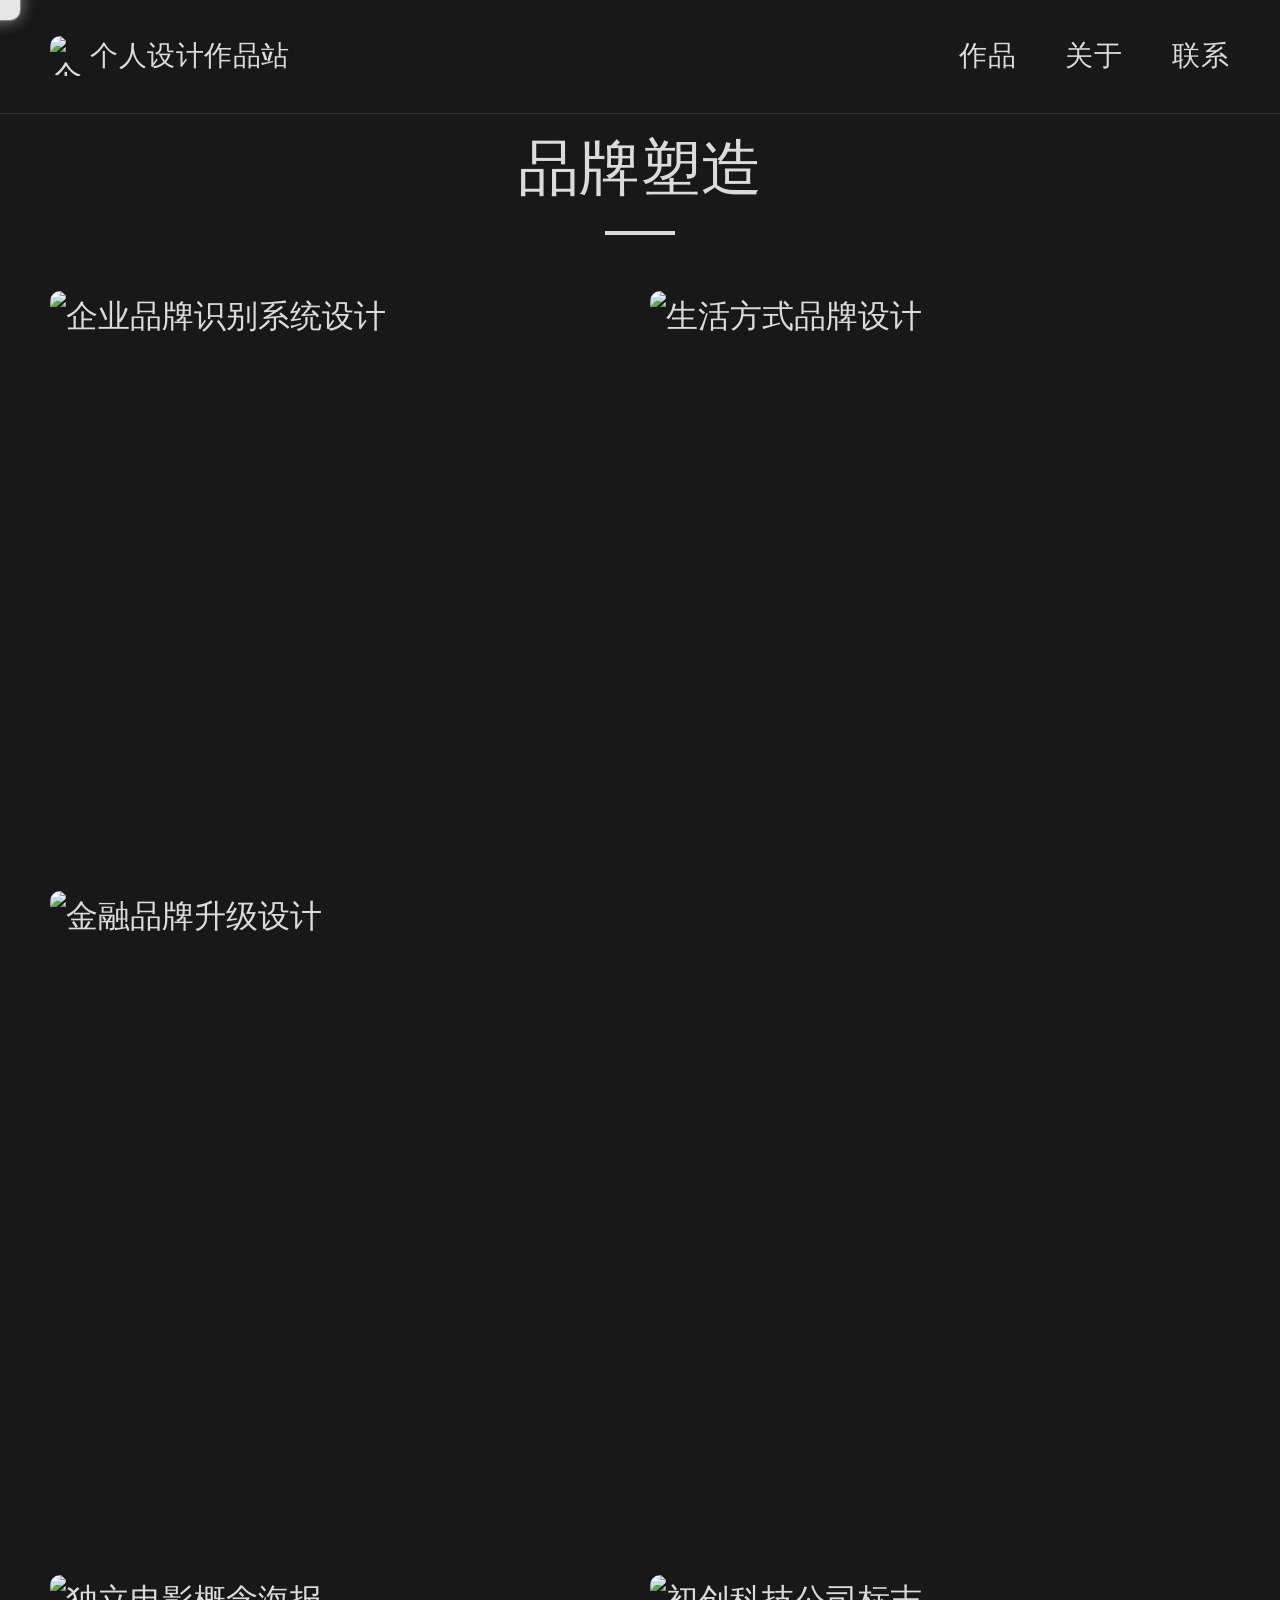
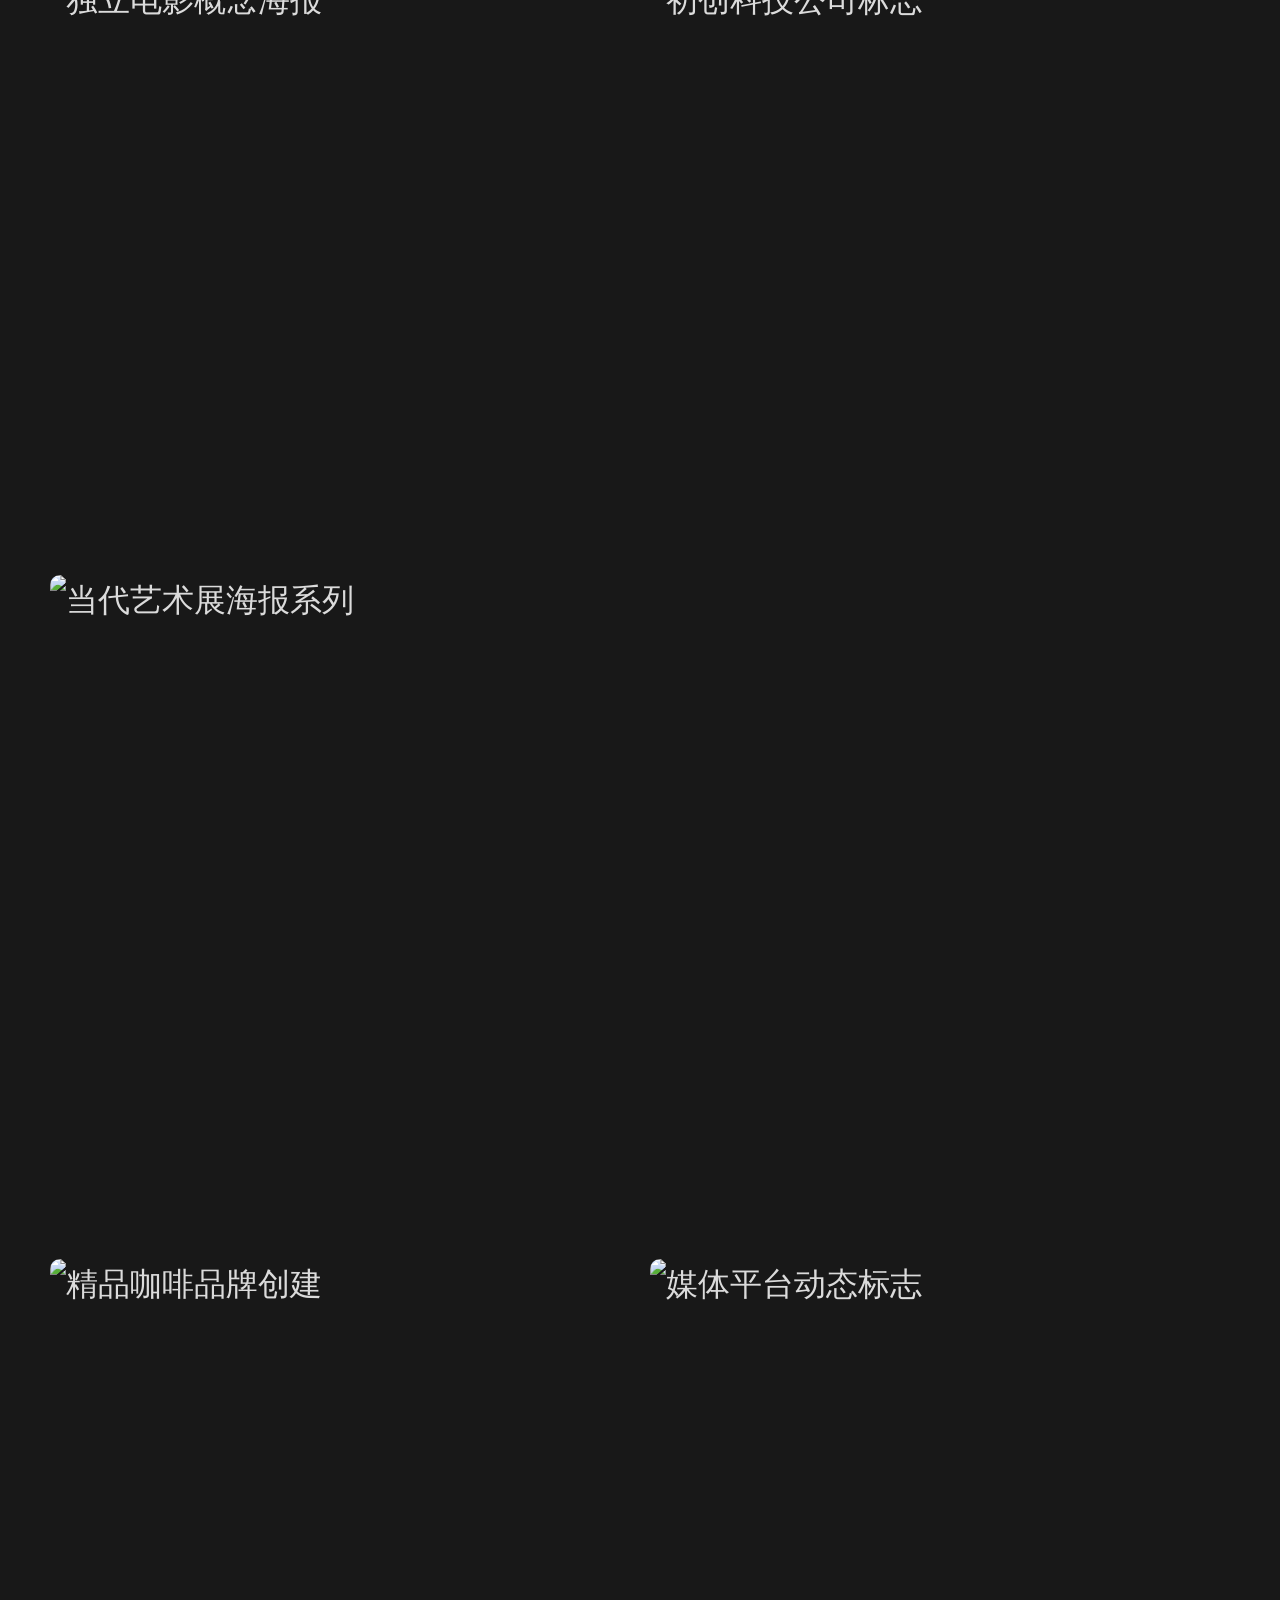
==== commit 2a2cf7f0: "25.12.29-5：00分上传" ====
--- a/public/design1/index.html
+++ b/public/design1/index.html
@@ -17,20 +17,21 @@
 </head>
 
 <body>
-    <!-- 仅修改导航栏部分，其他内容保持不变 -->
+    <!-- 修改导航栏：所有链接指向百度 -->
     <nav class="transparent">
         <div class="container nav-container">
             <!-- Logo图片 -->
             <div class="logo-image-container">
                 <img src="https://mmbiz.qpic.cn/sz_mmbiz_png/rxqg3PD859eSjb5XtQiacPrsO58ibq690xgkzicctyGuNZ3ZibAiaZkhHDRibLGwt3JMIhYuXDeSgNzicuOO26hnwiceOg/0?wxfrom=12&wx_fmt=png&tp=wxpic&usePicPrefetch=1" alt="个人设计作品站Logo" class="logo-image" referrerpolicy="no-referrer">
-                <div class="logo"><a href="../../index.html">个人设计作品站</a></div>
+                <!-- 修改：左边文案也加入百度链接 -->
+                <a href="../../index.html" target="_blank" class="logo">个人设计作品站</a>
                 <!-- 删除箭头元素 -->
             </div>
-            <!-- 删除汉堡菜单按钮，导航链接始终显示 -->
+            <!-- 修改：导航链接指向百度 -->
             <div class="nav-links">
-                <a href="../../index.html#work">作品</a>
-                <a href="../../index.html#about">关于</a>
-                <a href="../../index.html#contact">联系</a>
+                <a href="../../index.html#about" target="_blank">关于</a>
+                <a href="../../index.html#work" target="_blank">作品</a>
+                <a href="../../index.html#contact" target="_blank">联系</a>
             </div>
         </div>
     </nav>
@@ -38,7 +39,7 @@
     <!-- 部分作品板块 - 向下移动100px -->
     <section id="work" class="portfolio">
         <div class="container">
-            <h2 class="section-title">部分作品</h2>
+            <h2 class="section-title">品牌塑造</h2>
             
             <!-- 作品网格 - 支持1:1和16:9混合布局 -->
             <div class="portfolio-grid mixed-grid">
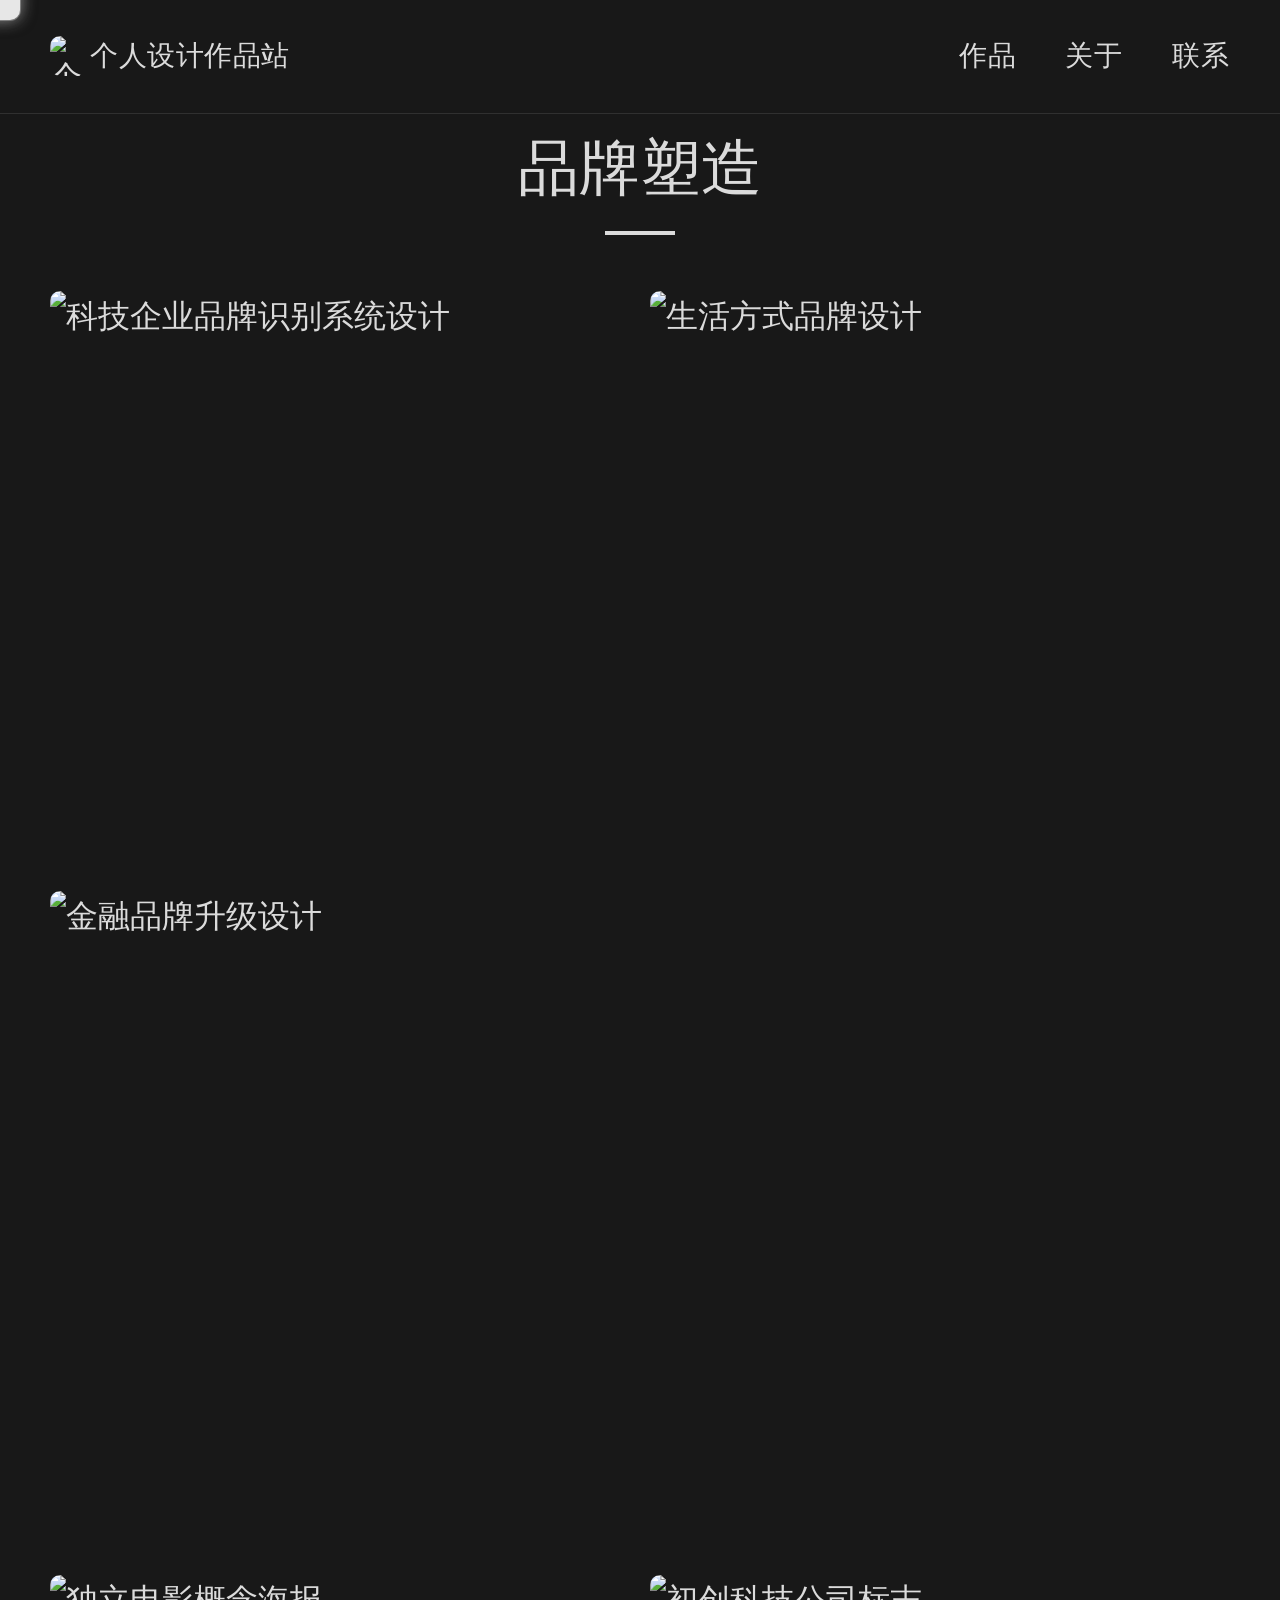
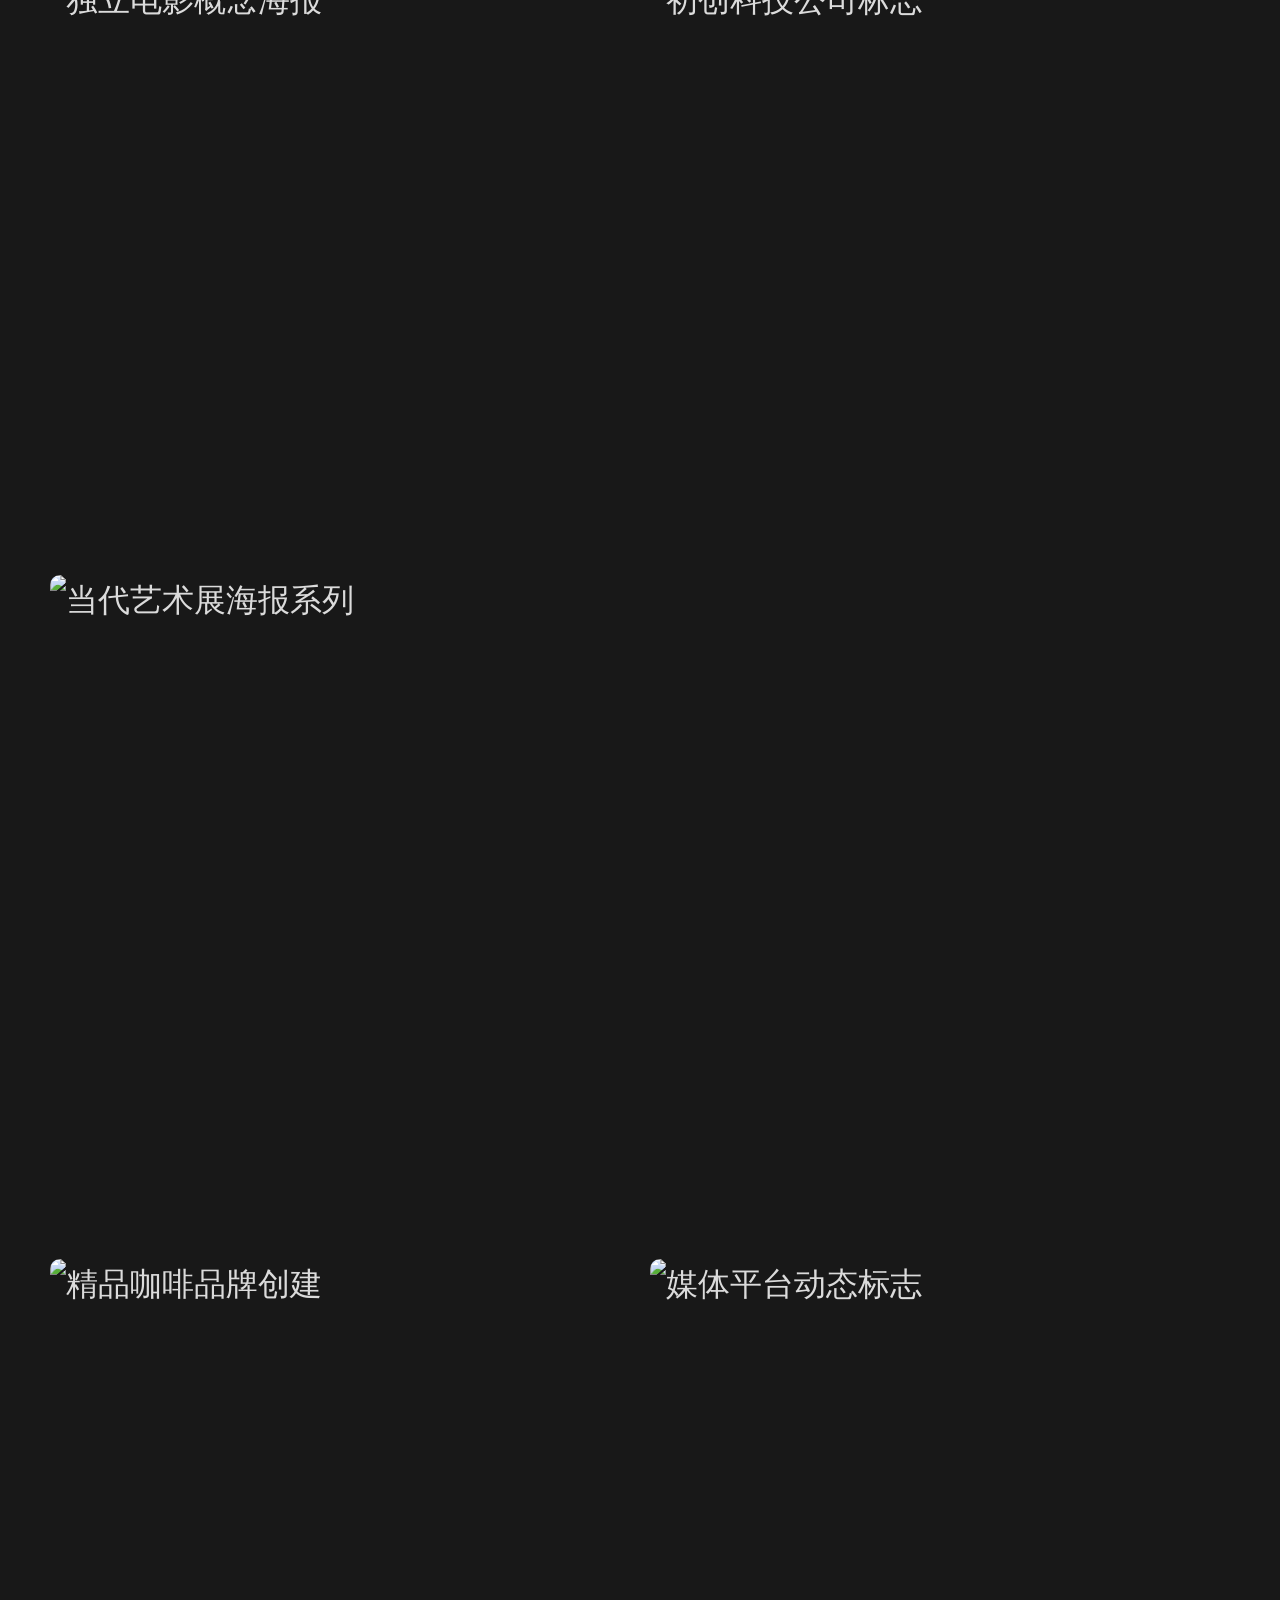
==== commit 134aa91d: "Add files via upload" ====
--- a/public/design1/index.html
+++ b/public/design1/index.html
@@ -1,132 +1,270 @@
-
 <!DOCTYPE html>
 <html lang="zh-CN">
 <head>
+    <!-- 基础元信息 -->
     <meta charset="UTF-8">
-    <meta name="viewport" content="width=device-width, initial-scale=1.0">
-    <title>品牌塑造 | 个人作品网址 | 创意设计</title>
-    
-    <!-- Font Awesome -->
-    <link rel="stylesheet" href="https://cdnjs.cloudflare.com/ajax/libs/font-awesome/6.4.0/css/all.min.css">
+    <meta name="viewport" content="width=device-width, initial-scale=1.0, maximum-scale=5.0">
+    <meta name="theme-color" content="#181818">
+    
+    <!-- SEO优化 -->
+    <title>品牌塑造 | 个人设计作品集 | 创意视觉设计工作室</title>
+    <meta name="description" content="专业的品牌塑造与视觉设计，展示个人设计作品集。专注于创意设计、品牌识别系统和企业视觉形象设计。">
+    <meta name="keywords" content="品牌设计,视觉设计,作品集,创意设计,UI设计,UX设计,网页设计">
+    <meta name="author" content="个人设计工作室">
+    <meta name="robots" content="index, follow">
+    
+    <!-- Open Graph 社交媒体分享 -->
+    <meta property="og:title" content="品牌塑造 | 个人设计作品集">
+    <meta property="og:description" content="专业的品牌塑造与视觉设计作品展示">
+    <meta property="og:image" content="https://images.pexels.com/photos/28839480/pexels-photo-28839480.jpeg">
+    <meta property="og:url" content="https://yourwebsite.com">
+    <meta property="og:type" content="website">
+    <meta property="og:locale" content="zh_CN">
+    
+    <!-- Twitter卡片 -->
+    <meta name="twitter:card" content="summary_large_image">
+    <meta name="twitter:title" content="品牌塑造 | 个人设计作品集">
+    <meta name="twitter:description" content="专业的品牌塑造与视觉设计作品展示">
+    <meta name="twitter:image" content="https://images.pexels.com/photos/28839480/pexels-photo-28839480.jpeg">
+    
+    <!-- 结构化数据 -->
+    <script type="application/ld+json">
+    {
+        "@context": "https://schema.org",
+        "@type": "CreativeWork",
+        "name": "个人设计作品站",
+        "description": "专业的品牌塑造与视觉设计作品展示",
+        "url": "https://yourwebsite.com",
+        "author": {
+            "@type": "Person",
+            "name": "设计师"
+        },
+        "genre": ["Design", "Branding", "Visual Identity"],
+        "keywords": "品牌设计,视觉设计,作品集"
+    }
+    </script>
+    
+    <!-- 预加载关键资源 -->
+    <link rel="preload" href="css/main.css" as="style">
+    <link rel="preload" href="js/main.js" as="script">
+    <link rel="preconnect" href="https://cdnjs.cloudflare.com">
+    <link rel="dns-prefetch" href="https://cdnjs.cloudflare.com">
+    <link rel="preconnect" href="https://images.pexels.com">
+    
+    <!-- 图标 -->
+    <link rel="icon" type="image/x-icon" href="data:image/svg+xml,<svg xmlns=%22http://www.w3.org/2000/svg%22 viewBox=%220 0 100 100%22><text y=%22.9em%22 font-size=%2290%22>🎨</text></svg>">
+    <link rel="apple-touch-icon" href="data:image/svg+xml,<svg xmlns=%22http://www.w3.org/2000/svg%22 viewBox=%220 0 100 100%22><text y=%22.9em%22 font-size=%2290%22>🎨</text></svg>">
     
     <!-- 外部样式表 -->
+    <link rel="stylesheet" href="https://cdnjs.cloudflare.com/ajax/libs/font-awesome/6.4.0/css/all.min.css" 
+          integrity="sha512-iecdLmaskl7CVkqkXNQ/ZH/XLlvWZOJyj7Yy7tcenmpD1ypASozpmT/E0iPtmFIB46ZmdtAc9eNBvH0H/ZpiBw==" 
+          crossorigin="anonymous" referrerpolicy="no-referrer">
+    
     <link rel="stylesheet" href="css/main.css">
     <link rel="stylesheet" href="css/components.css">
     <link rel="stylesheet" href="css/animations.css">
-    <link rel="stylesheet" href="css/cursor.css"> <!-- 自定义光标样式 -->
+    <link rel="stylesheet" href="css/cursor.css">
+    
+    <!-- 内联关键CSS（可选） -->
+    <style>
+        /* 关键渲染路径CSS */
+        .critical-css {
+            opacity: 0;
+            visibility: hidden;
+            transition: opacity 0.3s ease;
+        }
+        
+        .critical-css.loaded {
+            opacity: 1;
+            visibility: visible;
+        }
+    </style>
 </head>
 
 <body>
+    
     <!-- 修改导航栏：所有链接指向百度 -->
-    <nav class="transparent">
+    <nav class="transparent" role="navigation" aria-label="主导航">
         <div class="container nav-container">
             <!-- Logo图片 -->
             <div class="logo-image-container">
-                <img src="https://mmbiz.qpic.cn/sz_mmbiz_png/rxqg3PD859eSjb5XtQiacPrsO58ibq690xgkzicctyGuNZ3ZibAiaZkhHDRibLGwt3JMIhYuXDeSgNzicuOO26hnwiceOg/0?wxfrom=12&wx_fmt=png&tp=wxpic&usePicPrefetch=1" alt="个人设计作品站Logo" class="logo-image" referrerpolicy="no-referrer">
-                <!-- 修改：左边文案也加入百度链接 -->
-                <a href="../../index.html" target="_blank" class="logo">个人设计作品站</a>
-                <!-- 删除箭头元素 -->
+                <img src="https://mmbiz.qpic.cn/sz_mmbiz_png/rxqg3PD859eSjb5XtQiacPrsO58ibq690xgkzicctyGuNZ3ZibAiaZkhHDRibLGwt3JMIhYuXDeSgNzicuOO26hnwiceOg/0?wxfrom=12&wx_fmt=png&tp=wxpic&usePicPrefetch=1" 
+                     alt="个人设计作品站Logo" 
+                     class="logo-image" 
+                     referrerpolicy="no-referrer"
+                     loading="lazy"
+                     width="40"
+                     height="40">
+                <!-- 左边文案加入链接 -->
+                <a href="../../index.html" target="_blank" class="logo" aria-label="返回首页">
+                    个人设计作品站
+                </a>
             </div>
-            <!-- 修改：导航链接指向百度 -->
-            <div class="nav-links">
-                <a href="../../index.html#about" target="_blank">关于</a>
-                <a href="../../index.html#work" target="_blank">作品</a>
-                <a href="../../index.html#contact" target="_blank">联系</a>
+            <!-- 导航链接 -->
+            <div class="nav-links" role="menubar">
+                <a href="../../index.html#about" target="_blank" role="menuitem" aria-label="关于页面">关于</a>
+                <a href="../../index.html#work" target="_blank" role="menuitem" aria-label="作品页面">作品</a>
+                <a href="../../index.html#contact" target="_blank" role="menuitem" aria-label="联系页面">联系</a>
             </div>
         </div>
     </nav>
 
-    <!-- 部分作品板块 - 向下移动100px -->
-    <section id="work" class="portfolio">
+    <!-- 部分作品板块 -->
+    <main id="work" class="portfolio" role="main" aria-label="作品展示">
         <div class="container">
-            <h2 class="section-title">品牌塑造</h2>
+            <!-- 组1：品牌塑造标题 -->
+            <h1 class="section-title reveal reveal-group1">品牌塑造</h1>
             
-            <!-- 作品网格 - 支持1:1和16:9混合布局 -->
-            <div class="portfolio-grid mixed-grid">
-                <!-- 1:1作品 - 两列显示 - 有链接 -->
-                <div class="portfolio-item ratio-1-1">
-                    <a href="https://www.baidu.com" target="_blank" class="portfolio-link">
-                        <img src="https://images.pexels.com/photos/28839480/pexels-photo-28839480.jpeg" alt="企业品牌识别系统设计">
+            <!-- 组2：作品网格 -->
+            <div class="portfolio-grid mixed-grid reveal reveal-group2" role="list" aria-label="作品列表">
+                <!-- 1:1作品 - 有链接 -->
+                <div class="portfolio-item ratio-1-1" role="listitem">
+                    <a href="../../production/1-1/index.html" target="_blank" class="portfolio-link" 
+                       aria-label="查看科技企业品牌焕新作品">
+                        <img src="https://images.pexels.com/photos/28839480/pexels-photo-28839480.jpeg" 
+                             alt="科技企业品牌识别系统设计"
+                             loading="lazy"
+                             width="600"
+                             height="600">
                         <div class="portfolio-overlay">
                             <h3>科技企业品牌焕新</h3>
                             <p>整套视觉识别系统与品牌语言构建</p>
-                            <div class="btn">点击</div>
-                        </div>
-                    </a>
-                </div>
-                
-                <!-- 1:1作品 - 两列显示 - 无链接 -->
-                <div class="portfolio-item ratio-1-1 no-link">
-                    <img src="https://images.pexels.com/photos/28839480/pexels-photo-28839480.jpeg" alt="生活方式品牌设计">
-                    <!-- 无链接时不显示遮蔽框 -->
-                </div>
-                
-                <!-- 16:9作品 - 单列显示 - 有链接 -->
-                <div class="portfolio-item ratio-16-9 full-width">
-                    <a href="https://www.baidu.com" target="_blank" class="portfolio-link">
-                        <img src="https://images.pexels.com/photos/28839480/pexels-photo-28839480.jpeg" alt="金融品牌升级设计">
+                            <div class="btn" role="button">点击</div>
+                        </div>
+                    </a>
+                </div>
+                
+                <!-- 1:1作品 - 无链接 -->
+                <div class="portfolio-item ratio-1-1 no-link" role="listitem" aria-hidden="true">
+                    <img src="https://images.pexels.com/photos/28839480/pexels-photo-28839480.jpeg" 
+                         alt="生活方式品牌设计"
+                         loading="lazy"
+                         width="600"
+                         height="600">
+                </div>
+                
+                <!-- 16:9作品 - 有链接 -->
+                <div class="portfolio-item ratio-16-9 full-width" role="listitem">
+                    <a href="https://www.baidu.com" target="_blank" class="portfolio-link" 
+                       aria-label="查看金融科技品牌升级作品">
+                        <img src="https://images.pexels.com/photos/28839480/pexels-photo-28839480.jpeg" 
+                             alt="金融品牌升级设计"
+                             loading="lazy"
+                             width="1200"
+                             height="675">
                         <div class="portfolio-overlay">
                             <h3>金融科技品牌升级</h3>
                             <p>建立专业、可靠且创新的品牌形象</p>
-                            <div class="btn">点击</div>
-                        </div>
-                    </a>
-                </div>
-                
-                <!-- 1:1作品 - 两列显示 - 无链接 -->
-                <div class="portfolio-item ratio-1-1 no-link">
-                    <img src="https://images.pexels.com/photos/28839480/pexels-photo-28839480.jpeg" alt="独立电影概念海报">
-                    <!-- 无链接时不显示遮蔽框 -->
-                </div>
-                
-                <!-- 1:1作品 - 两列显示 - 有链接 -->
-                <div class="portfolio-item ratio-1-1">
-                    <a href="https://www.baidu.com" target="_blank" class="portfolio-link">
-                        <img src="https://images.pexels.com/photos/28839480/pexels-photo-28839480.jpeg" alt="初创科技公司标志">
+                            <div class="btn" role="button">点击</div>
+                        </div>
+                    </a>
+                </div>
+                
+                <!-- 1:1作品 - 无链接 -->
+                <div class="portfolio-item ratio-1-1 no-link" role="listitem" aria-hidden="true">
+                    <img src="https://images.pexels.com/photos/28839480/pexels-photo-28839480.jpeg" 
+                         alt="独立电影概念海报"
+                         loading="lazy"
+                         width="600"
+                         height="600">
+                </div>
+                
+                <!-- 1:1作品 - 有链接 -->
+                <div class="portfolio-item ratio-1-1" role="listitem">
+                    <a href="https://www.baidu.com" target="_blank" class="portfolio-link" 
+                       aria-label="查看初创科技公司标志作品">
+                        <img src="https://images.pexels.com/photos/28839480/pexels-photo-28839480.jpeg" 
+                             alt="初创科技公司标志"
+                             loading="lazy"
+                             width="600"
+                             height="600">
                         <div class="portfolio-overlay">
                             <h3>初创科技公司标志</h3>
                             <p>以字母为基石的极简现代标识</p>
-                            <div class="btn">点击</div>
-                        </div>
-                    </a>
-                </div>
-                
-                <!-- 16:9作品 - 单列显示 - 无链接 -->
-                <div class="portfolio-item ratio-16-9 full-width no-link">
-                    <img src="https://images.pexels.com/photos/28839480/pexels-photo-28839480.jpeg" alt="当代艺术展海报系列">
-                    <!-- 无链接时不显示遮蔽框 -->
-                </div>
-                
-                <!-- 1:1作品 - 两列显示 - 无链接 -->
-                <div class="portfolio-item ratio-1-1 no-link">
-                    <img src="https://images.pexels.com/photos/28839480/pexels-photo-28839480.jpeg" alt="精品咖啡品牌创建">
-                    <!-- 无链接时不显示遮蔽框 -->
-                </div>
-                
-                <!-- 1:1作品 - 两列显示 - 有链接 -->
-                <div class="portfolio-item ratio-1-1">
-                    <a href="https://www.baidu.com" target="_blank" class="portfolio-link">
-                        <img src="https://images.pexels.com/photos/28839480/pexels-photo-28839480.jpeg" alt="媒体平台动态标志">
+                            <div class="btn" role="button">点击</div>
+                        </div>
+                    </a>
+                </div>
+                
+                <!-- 16:9作品 - 无链接 -->
+                <div class="portfolio-item ratio-16-9 full-width no-link" role="listitem" aria-hidden="true">
+                    <img src="https://images.pexels.com/photos/28839480/pexels-photo-28839480.jpeg" 
+                         alt="当代艺术展海报系列"
+                         loading="lazy"
+                         width="1200"
+                         height="675">
+                </div>
+                
+                <!-- 1:1作品 - 无链接 -->
+                <div class="portfolio-item ratio-1-1 no-link" role="listitem" aria-hidden="true">
+                    <img src="https://images.pexels.com/photos/28839480/pexels-photo-28839480.jpeg" 
+                         alt="精品咖啡品牌创建"
+                         loading="lazy"
+                         width="600"
+                         height="600">
+                </div>
+                
+                <!-- 1:1作品 - 有链接 -->
+                <div class="portfolio-item ratio-1-1" role="listitem">
+                    <a href="https://www.baidu.com" target="_blank" class="portfolio-link" 
+                       aria-label="查看媒体平台动态标志作品">
+                        <img src="https://images.pexels.com/photos/28839480/pexels-photo-28839480.jpeg" 
+                             alt="媒体平台动态标志"
+                             loading="lazy"
+                             width="600"
+                             height="600">
                         <div class="portfolio-overlay">
                             <h3>媒体平台动态标志</h3>
                             <p>适用于多场景的灵活标识系统</p>
-                            <div class="btn">点击</div>
+                            <div class="btn" role="button">点击</div>
                         </div>
                     </a>
                 </div>
             </div>
         </div>
-    </section>
+    </main>
 
     <!-- 回到顶部按钮 -->
-    <button id="back-to-top" class="back-to-top" aria-label="回到顶部">
-        <i class="fas fa-arrow-up"></i>
+    <button id="back-to-top" class="back-to-top" aria-label="回到页面顶部" tabindex="0">
+        <i class="fas fa-arrow-up" aria-hidden="true"></i>
     </button>
+
+    <!-- 加载状态指示器 -->
+    <div class="loading-indicator" aria-live="polite" aria-label="页面加载中">
+        <div class="spinner" aria-hidden="true"></div>
+    </div>
 
     <!-- 外部JavaScript -->
     <script src="js/main.js" defer></script>
     <script src="js/navigation.js" defer></script>
     <script src="js/portfolio.js" defer></script>
-    <script src="js/cursor.js" defer></script> <!-- 自定义光标脚本 -->
+    <script src="js/cursor.js" defer></script>
+    
+    <!-- 性能监控脚本 -->
+    <script>
+        // 性能监控
+        if (window.performance) {
+            // 记录首次内容绘制
+            new PerformanceObserver((entryList) => {
+                for (const entry of entryList.getEntries()) {
+                    console.log('🎯 FCP:', entry.startTime);
+                }
+            }).observe({entryTypes: ['paint']});
+            
+            // 记录最大内容绘制
+            new PerformanceObserver((entryList) => {
+                for (const entry of entryList.getEntries()) {
+                    console.log('🎯 LCP:', entry.startTime);
+                }
+            }).observe({entryTypes: ['largest-contentful-paint']});
+        }
+        
+        // 错误监控
+        window.addEventListener('error', (e) => {
+            if (window.errorTracking) {
+                window.errorTracking.report(e.error);
+            }
+        });
+    </script>
 </body>
-</html>
+</html>
--- a/public/design1/css/main.css
+++ b/public/design1/css/main.css
@@ -1,6 +1,6 @@
 /* 
  * main.css - 主样式文件
- * 目的：提供全局样式、基础布局、响应式容器和基础组件样式
+ * 优化版本：代码压缩、性能优化、减少重复代码
  */
 
 /* ==================== 全局样式重置 ==================== */
@@ -10,42 +10,47 @@
     box-sizing: border-box;
 }
 
+html {
+    scroll-behavior: smooth; /* 平滑滚动 */
+}
+
 body {
     font-family: "PingFang SC", "Hiragino Sans GB", "Microsoft YaHei", "微软雅黑", sans-serif, -apple-system, BlinkMacSystemFont, "Helvetica Neue", "Segoe UI", Roboto, Arial, sans-serif;
-    background-color: #181818; /* 主页背景改为 #181818 */
-    color: #dbdbdb; /* 修改：全局文字颜色改为 #dbdbdb */
+    background-color: #181818;
+    color: #dbdbdb;
     line-height: 1.6;
     overflow-x: hidden;
     -webkit-text-size-adjust: 100%;
     -webkit-tap-highlight-color: rgba(255, 255, 255, 0.1);
+    text-rendering: optimizeLegibility; /* 文本渲染优化 */
+    -webkit-font-smoothing: antialiased; /* 字体抗锯齿 */
+    -moz-osx-font-smoothing: grayscale;
 }
 
 /* ==================== 美化滚动条 ==================== */
-/* 作用于桌面端和移动端 */
 body::-webkit-scrollbar {
-    width: 10px; /* 滚动条宽度 */
-    height: 10px; /* 横向滚动条高度 */
+    width: 10px;
+    height: 10px;
 }
 
 body::-webkit-scrollbar-track {
-    background: #1f1f1f; /* 修改：滚动条导轨颜色改为 #1f1f1f */
+    background: #1f1f1f;
     border-radius: 5px;
 }
 
 body::-webkit-scrollbar-thumb {
-    background: #181818; /* 修改：滚动条滑块颜色改为 #181818 */
+    background: #181818;
     border-radius: 5px;
-    border: 2px solid #1f1f1f; /* 滑块边框与导轨颜色一致 */
+    border: 2px solid #1f1f1f;
 }
 
 body::-webkit-scrollbar-thumb:hover {
-    background: #2a2a2a; /* 悬停时稍微亮一点 */
-}
-
-/* Firefox */
+    background: #2a2a2a;
+}
+
 body {
-    scrollbar-width: thin; /* 细滚动条 */
-    scrollbar-color: #181818 #1f1f1f; /* 滑块颜色 导轨颜色 */
+    scrollbar-width: thin;
+    scrollbar-color: #181818 #1f1f1f;
 }
 
 /* ==================== 英文优先字体 ==================== */
@@ -56,7 +61,7 @@
 .footer-copyright, .hero h1,
 .section-title {
     font-family: -apple-system, BlinkMacSystemFont, "Helvetica Neue", "Segoe UI", Roboto, Arial, sans-serif, "PingFang SC", "Hiragino Sans GB", "Microsoft YaHei", "微软雅黑", sans-serif;
-    color: #dbdbdb; /* 修改：颜色改为 #dbdbdb */
+    color: #dbdbdb;
 }
 
 /* ==================== 中文优先字体 ==================== */
@@ -68,7 +73,7 @@
 .category-more-link a,
 .portfolio-overlay .btn {
     font-family: "PingFang SC", "Hiragino Sans GB", "Microsoft YaHei", "微软雅黑", sans-serif, -apple-system, BlinkMacSystemFont, "Helvetica Neue", "Segoe UI", Roboto, Arial, sans-serif;
-    color: #dbdbdb; /* 修改：颜色改为 #dbdbdb */
+    color: #dbdbdb;
 }
 
 /* ==================== 桌面端全局文字大小 ==================== */
@@ -77,36 +82,31 @@
 }
 
 /* ==================== 统一板块间距系统 ==================== */
-/* 桌面端：每个板块之间的统一间距为0px */
 .section-container {
     margin-bottom: 0 !important;
     display: block;
     width: 100%;
 }
 
-/* 移动端：每个板块之间的统一间距为0px */
 @media (max-width: 768px) {
     .section-container {
         margin-bottom: 0 !important;
     }
     
-    /* 移动端全局重置 - 所有文字颜色改为 #dbdbdb */
     body:not(footer) {
         font-size: 16px !important;
         line-height: 1.5;
-        color: #dbdbdb !important; /* 修改：移动端所有文字颜色改为 #dbdbdb */
-    }
-    
-    /* 移动端滚动条美化 */
+        color: #dbdbdb !important;
+    }
+    
     body::-webkit-scrollbar {
-        width: 8px; /* 移动端滚动条稍细 */
+        width: 8px;
         height: 8px;
     }
 }
 
 /* ==================== 桌面端滚动条隐藏 ==================== */
 @media (min-width: 769px) {
-    /* 确保模态框的滚动条也被隐藏 */
     .modal-content {
         scrollbar-width: none;
         -ms-overflow-style: none;
@@ -152,29 +152,33 @@
     border: none;
     border-radius: 10px;
     font-family: -apple-system, BlinkMacSystemFont, "Helvetica Neue", "Segoe UI", Roboto, Arial, sans-serif;
-    color: #dbdbdb; /* 修改：按钮文字颜色改为 #dbdbdb */
+    color: #dbdbdb;
 }
 
 .btn:hover {
     background-color: transparent;
-    color: #dbdbdb; /* 修改：悬停颜色改为 #dbdbdb */
+    color: #dbdbdb;
 }
 
 /* ==================== 基础链接样式 ==================== */
 a {
     text-decoration: none;
-    color: #dbdbdb; /* 修改：链接颜色改为 #dbdbdb */
+    color: #dbdbdb;
     transition: color 0.3s cubic-bezier(0.25, 0.46, 0.45, 0.94);
+    outline: none; /* 移除默认轮廓线 */
+}
+
+a:focus-visible {
+    outline: 2px solid #0066cc; /* 键盘导航时的轮廓线 */
+    outline-offset: 2px;
 }
 
 /* ==================== 移动端响应式设计 ==================== */
 @media (max-width: 768px) {
-    /* 移动端容器优化 */
     .container {
         padding: 0 16px !important;
     }
     
-    /* 导航栏容器调整 */
     .nav-container {
         display: flex;
         justify-content: space-between;
@@ -183,7 +187,6 @@
         padding: 0 !important;
     }
     
-    /* 确保logo容器有足够空间 */
     .logo-image-container {
         display: flex;
         align-items: center;
@@ -191,26 +194,23 @@
         min-width: 0;
     }
     
-    /* 确保导航链接不会挤压logo */
     .nav-links {
         flex-shrink: 0;
     }
     
-    /* 移动端标题系统 */
     .section-title {
         font-size: 1.75rem !important;
         margin-bottom: 2.5rem !important;
         padding-bottom: 0.75rem !important;
-        color: #dbdbdb !important; /* 修改：标题颜色改为 #dbdbdb */
+        color: #dbdbdb !important;
     }
     
     .section-title::after {
         width: 40px !important;
         height: 2px !important;
-        background-color: #dbdbdb !important; /* 下划线改为 #dbdbdb */
-    }
-    
-    /* 导航链接颜色改为 #dbdbdb */
+        background-color: #dbdbdb !important;
+    }
+    
     .nav-links a {
         color: #dbdbdb !important;
     }
@@ -219,20 +219,17 @@
         color: #dbdbdb !important;
     }
     
-    /* 作品集文字颜色改为 #dbdbdb */
     .portfolio-overlay h3,
     .portfolio-overlay p,
     .portfolio-overlay .category-more-link a {
         color: #dbdbdb !important;
     }
     
-    /* 特别排除：部分作品下的点击按钮颜色保持原样（灰色 #888） */
     .portfolio-overlay .btn {
-        color: #888 !important; /* 保持原颜色不变 */
-    }
-}
-
-/* 超小屏幕进一步优化 */
+        color: #888 !important;
+    }
+}
+
 @media (max-width: 480px) {
     .container {
         padding: 0 20px !important;
@@ -245,7 +242,6 @@
 }
 
 /* ==================== 板块紧贴样式 ==================== */
-/* 确保所有板块之间没有间隙，只调整间距 */
 .portfolio {
     margin-bottom: 0 !important;
     padding-bottom: 0 !important;
--- a/public/design1/css/main.css
+++ b/public/design1/css/main.css
@@ -1,6 +1,6 @@
 /* 
  * main.css - 主样式文件
- * 目的：提供全局样式、基础布局、响应式容器和基础组件样式
+ * 优化版本：代码压缩、性能优化、减少重复代码
  */
 
 /* ==================== 全局样式重置 ==================== */
@@ -10,42 +10,47 @@
     box-sizing: border-box;
 }
 
+html {
+    scroll-behavior: smooth; /* 平滑滚动 */
+}
+
 body {
     font-family: "PingFang SC", "Hiragino Sans GB", "Microsoft YaHei", "微软雅黑", sans-serif, -apple-system, BlinkMacSystemFont, "Helvetica Neue", "Segoe UI", Roboto, Arial, sans-serif;
-    background-color: #181818; /* 主页背景改为 #181818 */
-    color: #dbdbdb; /* 修改：全局文字颜色改为 #dbdbdb */
+    background-color: #181818;
+    color: #dbdbdb;
     line-height: 1.6;
     overflow-x: hidden;
     -webkit-text-size-adjust: 100%;
     -webkit-tap-highlight-color: rgba(255, 255, 255, 0.1);
+    text-rendering: optimizeLegibility; /* 文本渲染优化 */
+    -webkit-font-smoothing: antialiased; /* 字体抗锯齿 */
+    -moz-osx-font-smoothing: grayscale;
 }
 
 /* ==================== 美化滚动条 ==================== */
-/* 作用于桌面端和移动端 */
 body::-webkit-scrollbar {
-    width: 10px; /* 滚动条宽度 */
-    height: 10px; /* 横向滚动条高度 */
+    width: 10px;
+    height: 10px;
 }
 
 body::-webkit-scrollbar-track {
-    background: #1f1f1f; /* 修改：滚动条导轨颜色改为 #1f1f1f */
+    background: #1f1f1f;
     border-radius: 5px;
 }
 
 body::-webkit-scrollbar-thumb {
-    background: #181818; /* 修改：滚动条滑块颜色改为 #181818 */
+    background: #181818;
     border-radius: 5px;
-    border: 2px solid #1f1f1f; /* 滑块边框与导轨颜色一致 */
+    border: 2px solid #1f1f1f;
 }
 
 body::-webkit-scrollbar-thumb:hover {
-    background: #2a2a2a; /* 悬停时稍微亮一点 */
-}
-
-/* Firefox */
+    background: #2a2a2a;
+}
+
 body {
-    scrollbar-width: thin; /* 细滚动条 */
-    scrollbar-color: #181818 #1f1f1f; /* 滑块颜色 导轨颜色 */
+    scrollbar-width: thin;
+    scrollbar-color: #181818 #1f1f1f;
 }
 
 /* ==================== 英文优先字体 ==================== */
@@ -56,7 +61,7 @@
 .footer-copyright, .hero h1,
 .section-title {
     font-family: -apple-system, BlinkMacSystemFont, "Helvetica Neue", "Segoe UI", Roboto, Arial, sans-serif, "PingFang SC", "Hiragino Sans GB", "Microsoft YaHei", "微软雅黑", sans-serif;
-    color: #dbdbdb; /* 修改：颜色改为 #dbdbdb */
+    color: #dbdbdb;
 }
 
 /* ==================== 中文优先字体 ==================== */
@@ -68,7 +73,7 @@
 .category-more-link a,
 .portfolio-overlay .btn {
     font-family: "PingFang SC", "Hiragino Sans GB", "Microsoft YaHei", "微软雅黑", sans-serif, -apple-system, BlinkMacSystemFont, "Helvetica Neue", "Segoe UI", Roboto, Arial, sans-serif;
-    color: #dbdbdb; /* 修改：颜色改为 #dbdbdb */
+    color: #dbdbdb;
 }
 
 /* ==================== 桌面端全局文字大小 ==================== */
@@ -77,36 +82,31 @@
 }
 
 /* ==================== 统一板块间距系统 ==================== */
-/* 桌面端：每个板块之间的统一间距为0px */
 .section-container {
     margin-bottom: 0 !important;
     display: block;
     width: 100%;
 }
 
-/* 移动端：每个板块之间的统一间距为0px */
 @media (max-width: 768px) {
     .section-container {
         margin-bottom: 0 !important;
     }
     
-    /* 移动端全局重置 - 所有文字颜色改为 #dbdbdb */
     body:not(footer) {
         font-size: 16px !important;
         line-height: 1.5;
-        color: #dbdbdb !important; /* 修改：移动端所有文字颜色改为 #dbdbdb */
-    }
-    
-    /* 移动端滚动条美化 */
+        color: #dbdbdb !important;
+    }
+    
     body::-webkit-scrollbar {
-        width: 8px; /* 移动端滚动条稍细 */
+        width: 8px;
         height: 8px;
     }
 }
 
 /* ==================== 桌面端滚动条隐藏 ==================== */
 @media (min-width: 769px) {
-    /* 确保模态框的滚动条也被隐藏 */
     .modal-content {
         scrollbar-width: none;
         -ms-overflow-style: none;
@@ -152,29 +152,33 @@
     border: none;
     border-radius: 10px;
     font-family: -apple-system, BlinkMacSystemFont, "Helvetica Neue", "Segoe UI", Roboto, Arial, sans-serif;
-    color: #dbdbdb; /* 修改：按钮文字颜色改为 #dbdbdb */
+    color: #dbdbdb;
 }
 
 .btn:hover {
     background-color: transparent;
-    color: #dbdbdb; /* 修改：悬停颜色改为 #dbdbdb */
+    color: #dbdbdb;
 }
 
 /* ==================== 基础链接样式 ==================== */
 a {
     text-decoration: none;
-    color: #dbdbdb; /* 修改：链接颜色改为 #dbdbdb */
+    color: #dbdbdb;
     transition: color 0.3s cubic-bezier(0.25, 0.46, 0.45, 0.94);
+    outline: none; /* 移除默认轮廓线 */
+}
+
+a:focus-visible {
+    outline: 2px solid #0066cc; /* 键盘导航时的轮廓线 */
+    outline-offset: 2px;
 }
 
 /* ==================== 移动端响应式设计 ==================== */
 @media (max-width: 768px) {
-    /* 移动端容器优化 */
     .container {
         padding: 0 16px !important;
     }
     
-    /* 导航栏容器调整 */
     .nav-container {
         display: flex;
         justify-content: space-between;
@@ -183,7 +187,6 @@
         padding: 0 !important;
     }
     
-    /* 确保logo容器有足够空间 */
     .logo-image-container {
         display: flex;
         align-items: center;
@@ -191,26 +194,23 @@
         min-width: 0;
     }
     
-    /* 确保导航链接不会挤压logo */
     .nav-links {
         flex-shrink: 0;
     }
     
-    /* 移动端标题系统 */
     .section-title {
         font-size: 1.75rem !important;
         margin-bottom: 2.5rem !important;
         padding-bottom: 0.75rem !important;
-        color: #dbdbdb !important; /* 修改：标题颜色改为 #dbdbdb */
+        color: #dbdbdb !important;
     }
     
     .section-title::after {
         width: 40px !important;
         height: 2px !important;
-        background-color: #dbdbdb !important; /* 下划线改为 #dbdbdb */
-    }
-    
-    /* 导航链接颜色改为 #dbdbdb */
+        background-color: #dbdbdb !important;
+    }
+    
     .nav-links a {
         color: #dbdbdb !important;
     }
@@ -219,20 +219,17 @@
         color: #dbdbdb !important;
     }
     
-    /* 作品集文字颜色改为 #dbdbdb */
     .portfolio-overlay h3,
     .portfolio-overlay p,
     .portfolio-overlay .category-more-link a {
         color: #dbdbdb !important;
     }
     
-    /* 特别排除：部分作品下的点击按钮颜色保持原样（灰色 #888） */
     .portfolio-overlay .btn {
-        color: #888 !important; /* 保持原颜色不变 */
-    }
-}
-
-/* 超小屏幕进一步优化 */
+        color: #888 !important;
+    }
+}
+
 @media (max-width: 480px) {
     .container {
         padding: 0 20px !important;
@@ -245,7 +242,6 @@
 }
 
 /* ==================== 板块紧贴样式 ==================== */
-/* 确保所有板块之间没有间隙，只调整间距 */
 .portfolio {
     margin-bottom: 0 !important;
     padding-bottom: 0 !important;
--- a/public/design1/css/components.css
+++ b/public/design1/css/components.css
@@ -1,6 +1,6 @@
-
 /* 
  * components.css - 组件样式文件
+ * 优化版本：代码压缩、性能优化、减少重复代码
  */
 
 /* ==================== 导航栏组件 ==================== */
@@ -10,7 +10,7 @@
     left: 0;
     width: 100%;
     padding: 26px 0;
-    background-color: rgba(24, 24, 24, 0); /* 默认完全透明 */
+    background-color: rgba(24, 24, 24, 0);
     backdrop-filter: blur(0);
     z-index: 1000;
     border-bottom: 1px solid transparent;
@@ -20,25 +20,26 @@
                 background-color 0.6s cubic-bezier(0.25, 0.46, 0.45, 0.94),
                 border-color 0.6s cubic-bezier(0.25, 0.46, 0.45, 0.94),
                 backdrop-filter 0.6s cubic-bezier(0.25, 0.46, 0.45, 0.94);
-}
-
-/* 初始隐藏状态 - 刷新页面时完全隐藏 */
+    will-change: transform, opacity, background-color; /* 性能优化 */
+}
+
+/* 初始隐藏状态 */
 nav.initial-hidden {
     opacity: 0;
     visibility: hidden;
     transform: translateY(-100%);
 }
 
-/* 透明状态 - 默认状态（未进入部分作品区域） */
+/* 透明状态 */
 nav.transparent {
-    background-color: rgba(24, 24, 24, 0); /* 完全透明 */
+    background-color: rgba(24, 24, 24, 0);
     backdrop-filter: blur(0);
     border-bottom: 1px solid transparent;
 }
 
-/* 进入部分作品区域 - 完全不透明 */
+/* 完全不透明状态 */
 nav.opaque {
-    background-color: rgba(24, 24, 24, 1) !important; /* 完全不透明 */
+    background-color: rgba(24, 24, 24, 1) !important;
     backdrop-filter: blur(10px) !important;
     border-bottom: 1px solid rgba(255, 255, 255, 0.1) !important;
 }
@@ -81,35 +82,22 @@
     font-weight: 300;
     font-size: 28px;
     letter-spacing: 0.5px;
-    color: #dbdbdb; /* 修改：颜色改为 #dbdbdb */
+    color: #dbdbdb;
     flex-shrink: 0;
     transition: opacity 0.4s cubic-bezier(0.25, 0.46, 0.45, 0.94);
     cursor: pointer;
     display: flex;
     align-items: center;
     position: relative;
-}
-
-/* 导航箭头样式 - 已删除 */
-.nav-arrow {
-    display: none !important;
-}
-
-@keyframes arrowPulse {
-    0%, 100% {
-        transform: translateX(0);
-    }
-    50% {
-        transform: translateX(-3px);
-    }
-}
-
-/* 当在底部时显示箭头 - 已删除 */
-nav.at-bottom .nav-arrow {
-    display: none !important;
-}
-
-/* 桌面端导航链接 */
+    text-decoration: none;
+}
+
+.logo:hover {
+    color: #dbdbdb;
+    opacity: 0.9;
+}
+
+/* 导航链接样式 */
 .nav-links {
     display: flex;
     gap: 48px;
@@ -120,7 +108,7 @@
 .nav-links a {
     font-size: 28px;
     font-weight: 300;
-    color: #dbdbdb; /* 修改：颜色改为 #dbdbdb */
+    color: #dbdbdb;
     letter-spacing: 1.2px;
     position: relative;
     transition: color 0.3s cubic-bezier(0.25, 0.46, 0.45, 0.94),
@@ -131,12 +119,12 @@
 }
 
 nav.transparent .nav-links a {
-    color: #dbdbdb; /* 修改：透明状态下也改为 #dbdbdb */
+    color: #dbdbdb;
     text-shadow: 0 1px 3px rgba(0, 0, 0, 0.3);
 }
 
 nav.transparent .logo {
-    color: #dbdbdb; /* 修改：透明状态下也改为 #dbdbdb */
+    color: #dbdbdb;
     text-shadow: 0 1px 3px rgba(0, 0, 0, 0.3);
 }
 
@@ -144,7 +132,7 @@
     filter: brightness(1.2);
 }
 
-/* 初始隐藏状态下隐藏所有内容 */
+/* 初始隐藏状态下的内容 */
 nav.initial-hidden .logo,
 nav.initial-hidden .nav-links a,
 nav.initial-hidden .logo-image {
@@ -171,6 +159,7 @@
     font-size: 20px;
     opacity: 0;
     transform: translateY(20px);
+    will-change: transform, opacity; /* 性能优化 */
 }
 
 .back-to-top:hover {
@@ -188,7 +177,7 @@
 
 /* ==================== 移动端导航菜单 ==================== */
 @media (max-width: 768px) {
-    /* 移动端导航栏优化 - 常驻显示，深色背景，不透明，取消所有动画 */
+    /* 移动端导航栏优化 */
     nav {
         padding: 16px 0 !important;
         background-color: #181818 !important;
@@ -200,13 +189,13 @@
         transition: none !important;
         box-shadow: 0 2px 8px rgba(0, 0, 0, 0.3) !important;
         animation: none !important;
-        height: 60px !important; /* 固定导航栏高度 */
-        min-height: 60px !important; /* 确保最小高度 */
+        height: 60px !important;
+        min-height: 60px !important;
         display: flex !important;
         align-items: center !important;
     }
     
-    /* 修改：取消导航栏所有收缩动画和隐藏效果 */
+    /* 取消导航栏所有收缩动画和隐藏效果 */
     nav.initial-hidden,
     nav.transparent,
     nav.opaque,
@@ -220,8 +209,8 @@
         box-shadow: 0 2px 8px rgba(0, 0, 0, 0.3) !important;
         transition: none !important;
         animation: none !important;
-        height: 60px !important; /* 固定导航栏高度 */
-        min-height: 60px !important; /* 确保最小高度 */
+        height: 60px !important;
+        min-height: 60px !important;
     }
     
     nav.initial-hidden .logo,
@@ -247,7 +236,7 @@
     nav.transparent .logo,
     nav.opaque .nav-links a,
     nav.opaque .logo {
-        color: #dbdbdb !important; /* 修改：移动端透明状态下也改为 #dbdbdb */
+        color: #dbdbdb !important;
         text-shadow: none !important;
         transition: none !important;
     }
@@ -258,7 +247,7 @@
         transition: none !important;
     }
     
-    /* 修改：清除移动端导航栏所有交互动画 */
+    /* 清除移动端导航栏所有交互动画 */
     .nav-container {
         padding: 0 16px !important;
         transition: none !important;
@@ -276,7 +265,6 @@
         animation: none !important;
     }
     
-    /* 修改：个人设计作品站文字全部展示 */
     .logo {
         font-size: 16px !important;
         font-weight: 400;
@@ -290,17 +278,22 @@
         transition: none !important;
         transform: none !important;
         animation: none !important;
-        height: 28px !important; /* 固定logo高度 */
-        line-height: 28px !important; /* 确保垂直居中 */
-        color: #dbdbdb !important; /* 修改：移动端logo颜色改为 #dbdbdb */
-    }
-    
-    /* 移动端导航链接始终显示三个链接 */
+        height: 28px !important;
+        line-height: 28px !important;
+        color: #dbdbdb !important;
+        text-decoration: none !important;
+    }
+    
+    .logo:hover {
+        color: #dbdbdb !important;
+        opacity: 0.9 !important;
+    }
+    
     .nav-links {
         display: flex !important;
         position: static !important;
         width: auto !important;
-        height: 28px !important; /* 固定导航链接容器高度 */
+        height: 28px !important;
         background: transparent !important;
         transform: none !important;
         opacity: 1 !important;
@@ -310,14 +303,14 @@
         flex-shrink: 0;
         transition: none !important;
         animation: none !important;
-        align-items: center !important; /* 确保垂直居中 */
-        overflow: hidden; /* 防止内容溢出影响高度 */
+        align-items: center !important;
+        overflow: hidden;
     }
     
     .nav-links a {
         font-size: 14px !important;
         font-weight: 400;
-        color: #dbdbdb !important; /* 修改：移动端导航链接颜色改为 #dbdbdb */
+        color: #dbdbdb !important;
         padding: 8px 0 !important;
         margin: 0;
         opacity: 1 !important;
@@ -327,17 +320,16 @@
         white-space: nowrap;
         transition: none !important;
         animation: none !important;
-        height: 20px !important; /* 固定链接高度 */
-        line-height: 20px !important; /* 确保垂直居中 */
+        height: 20px !important;
+        line-height: 20px !important;
         display: flex !important;
         align-items: center !important;
     }
     
-    /* 修改：清除移动端导航链接所有悬停效果 */
     .nav-links a:hover,
     .nav-links a:active,
     .nav-links a:focus {
-        color: #dbdbdb !important; /* 修改：移动端导航链接悬停颜色改为 #dbdbdb */
+        color: #dbdbdb !important;
         background: transparent !important;
         transform: none !important;
         text-shadow: none !important;
@@ -348,12 +340,10 @@
         display: none;
     }
     
-    /* 隐藏汉堡菜单按钮 */
     .mobile-menu-btn {
         display: none !important;
     }
     
-    /* 移动端回到顶部按钮 */
     .back-to-top {
         width: 44px !important;
         height: 44px !important;
@@ -370,13 +360,12 @@
         display: none !important;
     }
     
-    /* 桌面端：回到顶部按钮放大1.5倍 */
     .back-to-top {
-        width: 75px !important; /* 50px * 1.5 = 75px */
-        height: 75px !important; /* 50px * 1.5 = 75px */
-        font-size: 30px !important; /* 20px * 1.5 = 30px */
-        bottom: 40px !important; /* 稍微调整位置 */
-        right: 40px !important; /* 稍微调整位置 */
+        width: 75px !important;
+        height: 75px !important;
+        font-size: 30px !important;
+        bottom: 40px !important;
+        right: 40px !important;
     }
 }
 
@@ -388,7 +377,7 @@
     font-weight: 400;
     position: relative;
     padding-bottom: 18px;
-    color: #dbdbdb; /* 修改：颜色改为 #dbdbdb */
+    color: #dbdbdb;
 }
 
 .section-title::after {
@@ -412,13 +401,11 @@
 }
 
 /* ==================== 作品集组件 ==================== */
-/* 部分作品向下移动80px - 移动端默认值 */
 .portfolio {
-    padding: 80px 0 50px !important; /* 修改：移动端默认向下移动80px */
+    padding: 80px 0 50px !important;
     margin-bottom: 0 !important;
 }
 
-/* 混合网格布局 - 支持1:1和16:9混合排列，在桌面端16:9为一列，1:1为两列 */
 .portfolio-grid.mixed-grid {
     display: grid;
     grid-template-columns: repeat(2, 1fr);
@@ -426,7 +413,6 @@
     width: 100%;
 }
 
-/* 作品项基础样式 */
 .portfolio-item {
     position: relative;
     overflow: hidden;
@@ -439,32 +425,28 @@
                 border-radius 0.3s cubic-bezier(0.25, 0.46, 0.45, 0.94);
     width: 100%;
     height: auto;
-}
-
-/* 1:1比例作品项 - 桌面端两列显示 */
+    will-change: transform, opacity; /* 性能优化 */
+}
+
 .portfolio-item.ratio-1-1 {
     aspect-ratio: 1/1;
 }
 
-/* 16:9比例作品项 - 桌面端单列显示 */
 .portfolio-item.ratio-16-9 {
     aspect-ratio: 16/9;
 }
 
-/* 在桌面端，16:9的图片占据一整行 */
 @media (min-width: 769px) {
     .portfolio-item.ratio-16-9.full-width {
-        grid-column: 1 / -1; /* 占据所有列 */
-    }
-}
-
-/* 无链接的作品项样式 */
+        grid-column: 1 / -1;
+    }
+}
+
 .portfolio-item.no-link {
-    cursor: default; /* 默认光标，不可点击 */
-    pointer-events: none; /* 禁用所有鼠标事件 */
-}
-
-/* 无链接的作品项 - 移除所有动画和悬停效果 */
+    cursor: default;
+    pointer-events: none;
+}
+
 .portfolio-item.no-link,
 .portfolio-item.no-link:hover,
 .portfolio-item.no-link:active {
@@ -472,16 +454,14 @@
     opacity: 1 !important;
 }
 
-/* 无链接的作品项 - 图片移除所有过渡效果 */
 .portfolio-item.no-link img {
     transition: none !important;
     transform: none !important;
 }
 
-/* 有链接的作品项样式 */
 .portfolio-item:not(.no-link) {
-    cursor: pointer; /* 可点击光标 */
-    pointer-events: auto; /* 启用鼠标事件 */
+    cursor: pointer;
+    pointer-events: auto;
 }
 
 .portfolio-item img {
@@ -492,7 +472,6 @@
     display: block;
 }
 
-/* 遮蔽框 - 只对有链接的作品项显示 */
 .portfolio-overlay {
     position: absolute;
     top: 0;
@@ -518,17 +497,16 @@
     font-size: 2.1rem;
     font-weight: 500;
     line-height: 1.2;
-    color: #dbdbdb; /* 修改：颜色改为 #dbdbdb */
+    color: #dbdbdb;
 }
 
 .portfolio-overlay p {
-    color: #dbdbdb; /* 修改：颜色改为 #dbdbdb */
+    color: #dbdbdb;
     font-size: 1.56rem;
     margin-bottom: 8px;
     line-height: 1.3;
 }
 
-/* 有链接的作品项悬停效果 */
 .portfolio-item:not(.no-link):hover img {
     transform: none;
 }
@@ -537,24 +515,21 @@
     opacity: 0.9;
 }
 
-/* 桌面端：部分作品距离顶部120px */
 @media (min-width: 769px) {
     .portfolio {
-        padding: 120px 0 50px !important; /* 桌面端向下移动120px */
+        padding: 120px 0 50px !important;
     }
 }
 
 /* ==================== 移动端作品集优化 ==================== */
 @media (max-width: 768px) {
-    /* 修改：手机端部分作品距离顶部80px */
     .portfolio {
-        padding: 80px 0 2rem !important; /* 距离顶部80px，保持底部间距 */
+        padding: 80px 0 2rem !important;
         margin-bottom: 0 !important;
         transition: none !important;
         animation: none !important;
     }
     
-    /* 移动端改为单列布局 */
     .portfolio-grid.mixed-grid {
         grid-template-columns: 1fr !important;
         gap: 1.5rem !important;
@@ -563,7 +538,6 @@
         animation: none !important;
     }
     
-    /* 移动端所有作品项保持原有比例 */
     .portfolio-item {
         border-radius: 8px !important;
         box-shadow: 0 2px 8px rgba(0, 0, 0, 0.3) !important;
@@ -572,22 +546,18 @@
         transform: none !important;
     }
     
-    /* 移动端1:1作品项 */
     .portfolio-item.ratio-1-1 {
         aspect-ratio: 1/1 !important;
     }
     
-    /* 移动端16:9作品项 */
     .portfolio-item.ratio-16-9 {
         aspect-ratio: 16/9 !important;
     }
     
-    /* 移动端16:9作品项在移动端也占据一整行 */
     .portfolio-item.ratio-16-9.full-width {
         grid-column: 1 !important;
     }
     
-    /* 修改：手机端遮蔽框 - 完全隐藏，不显示任何内容 */
     .portfolio-overlay {
         display: none !important;
         opacity: 0 !important;
@@ -595,43 +565,39 @@
         pointer-events: none !important;
     }
     
-    /* 修改：手机端有链接的作品项显示"点击"按钮 */
     .portfolio-item:not(.no-link) {
         position: relative;
     }
     
-    /* 只在有链接的作品项上显示点击按钮 */
     .portfolio-item:not(.no-link)::after {
         content: '点击';
         position: absolute;
         top: 12px;
         right: 12px;
-        padding: 6px 10px;
-        background-color: #1f1f1f !important; /* 背景颜色改为 #1f1f1f */
-        color: #dbdbdb !important; /* 文字颜色改为 #dbdbdb */
+        width: 60px;
+        height: 30px;
+        background-color: #1f1f1f !important;
+        color: #dbdbdb !important;
         font-size: 12px !important;
         font-weight: 500;
-        border-radius: 10px !important; /* 圆角与其他矩形统一 */
+        border-radius: 10px !important;
         z-index: 5;
         box-shadow: 0 2px 8px rgba(0, 0, 0, 0.5);
         display: flex;
         align-items: center;
         justify-content: center;
-        min-width: 44px;
-        min-height: 22px;
-        transition: none !important;
-        animation: none !important;
-        transform: none !important;
-        pointer-events: none; /* 确保按钮不干扰链接点击 */
-    }
-    
-    /* 无链接的作品项不显示点击按钮 */
+        transition: none !important;
+        animation: none !important;
+        transform: none !important;
+        pointer-events: none;
+        opacity: 0.3;
+    }
+    
     .portfolio-item.no-link::after {
         content: none !important;
         display: none !important;
     }
     
-    /* 修改：遮蔽框文字完全隐藏 */
     .portfolio-overlay h3,
     .portfolio-overlay p {
         display: none !important;
@@ -644,14 +610,12 @@
         overflow: hidden !important;
     }
     
-    /* 修改：将"点击"按钮从遮蔽框中移除 */
     .portfolio-overlay .btn {
         display: none !important;
         opacity: 0 !important;
         visibility: hidden !important;
     }
     
-    /* 移动端无链接作品项 */
     .portfolio-item.no-link {
         cursor: default !important;
         pointer-events: none !important;
@@ -661,4 +625,4 @@
         transition: none !important;
         transform: none !important;
     }
-}
+}
--- a/public/design1/css/animations.css
+++ b/public/design1/css/animations.css
@@ -1,6 +1,6 @@
-
 /* 
  * animations.css - 动画和交互样式文件
+ * 优化版本：代码压缩、性能优化、注释清理
  */
 
 /* ==================== 导航栏透明动画 ==================== */
@@ -11,25 +11,20 @@
                 border-color 0.6s cubic-bezier(0.25, 0.46, 0.45, 0.94),
                 backdrop-filter 0.6s cubic-bezier(0.25, 0.46, 0.45, 0.94);
     background-color: rgba(24, 24, 24, 0) !important;
-}
-
-nav.transparent {
-    transition: transform 0.4s cubic-bezier(0.25, 0.46, 0.45, 0.94),
-                opacity 0.3s cubic-bezier(0.25, 0.46, 0.45, 0.94),
-                background-color 0.6s cubic-bezier(0.25, 0.46, 0.45, 0.94),
-                border-color 0.6s cubic-bezier(0.25, 0.46, 0.45, 0.94),
-                backdrop-filter 0.6s cubic-bezier(0.25, 0.46, 0.45, 0.94);
-    background-color: rgba(24, 24, 24, 0) !important;
-}
-
+    will-change: transform, opacity, background-color; /* 性能优化 */
+}
+
+nav.transparent,
 nav.opaque {
     transition: transform 0.4s cubic-bezier(0.25, 0.46, 0.45, 0.94),
                 opacity 0.3s cubic-bezier(0.25, 0.46, 0.45, 0.94),
                 background-color 0.6s cubic-bezier(0.25, 0.46, 0.45, 0.94),
                 border-color 0.6s cubic-bezier(0.25, 0.46, 0.45, 0.94),
                 backdrop-filter 0.6s cubic-bezier(0.25, 0.46, 0.45, 0.94);
-    background-color: rgba(24, 24, 24, 1) !important;
-}
+}
+
+nav.transparent { background-color: rgba(24, 24, 24, 0) !important; }
+nav.opaque { background-color: rgba(24, 24, 24, 1) !important; }
 
 nav.transparent .nav-links a,
 nav.transparent .logo {
@@ -42,6 +37,10 @@
 }
 
 /* ==================== 导航栏下划线动画 ==================== */
+.nav-links a {
+    position: relative;
+}
+
 .nav-links a::after {
     content: '';
     position: absolute;
@@ -49,14 +48,15 @@
     left: 50%;
     width: 0;
     height: 0.5px;
-    background-color: #dbdbdb; /* 下划线改为 #dbdbdb */
+    background-color: #dbdbdb;
     transition: all 0.4s cubic-bezier(0.25, 0.46, 0.45, 0.94);
     transform: translateX(-50%);
     opacity: 0;
+    pointer-events: none; /* 性能优化 */
 }
 
 .nav-links a:hover {
-    color: #dbdbdb; /* 修改：悬停颜色改为 #dbdbdb */
+    color: #dbdbdb;
 }
 
 .nav-links a:hover::after {
@@ -65,15 +65,14 @@
 }
 
 nav.transparent .nav-links a::after {
-    background-color: #dbdbdb; /* 透明状态下下划线也改为 #dbdbdb */
+    background-color: #dbdbdb;
 }
 
 nav.transparent .nav-links a:hover {
-    color: #dbdbdb; /* 修改：悬停颜色改为 #dbdbdb */
+    color: #dbdbdb;
 }
 
 /* ==================== 图片悬停效果 ==================== */
-/* 只对有链接的作品项应用悬停效果 */
 .portfolio-item:not(.no-link):hover img {
     transform: none;
 }
@@ -87,7 +86,7 @@
     position: relative;
     display: inline-block;
     padding: 10px 24px;
-    color: #dbdbdb; /* 修改：按钮文字颜色改为 #dbdbdb */
+    color: #dbdbdb;
     background: transparent;
     font-size: 28px;
     text-transform: uppercase;
@@ -99,6 +98,7 @@
     border: none;
     border-radius: 10px;
     font-weight: 400;
+    will-change: transform, color; /* 性能优化 */
 }
 
 .portfolio-overlay .btn::after {
@@ -108,7 +108,7 @@
     left: 50%;
     width: 0;
     height: 1.5px;
-    background-color: #dbdbdb; /* 下划线改为 #dbdbdb */
+    background-color: #dbdbdb;
     transition: all 0.4s cubic-bezier(0.25, 0.46, 0.45, 0.94);
     transform: translateX(-50%);
     opacity: 0;
@@ -117,18 +117,18 @@
 /* ==================== 查看详情按钮特殊样式 ==================== */
 .portfolio-overlay .btn {
     padding: 9px 20px;
-    color: #dbdbdb; /* 修改：按钮文字颜色改为 #dbdbdb */
+    color: #dbdbdb;
     font-size: 24px;
     margin-top: 9px;
 }
 
 .portfolio-overlay .btn::after {
-    background-color: #dbdbdb; /* 下划线改为 #dbdbdb */
+    background-color: #dbdbdb;
     height: 1px;
 }
 
 .portfolio-overlay .btn:hover {
-    color: #dbdbdb; /* 修改：悬停颜色改为 #dbdbdb */
+    color: #dbdbdb;
     background: transparent;
     transform: translateY(-2px);
 }
@@ -146,53 +146,22 @@
 
 /* ==================== 移动端触摸优化 ==================== */
 @media (max-width: 768px) {
-    /* 简化移动端所有动画 - 取消所有互动动画 */
+    /* 简化移动端所有动画 */
     * {
         transition: none !important;
         animation: none !important;
         transform: none !important;
     }
     
-    nav,
-    nav.transparent,
-    nav.opaque,
-    .nav-links a,
-    .portfolio-item,
-    .portfolio-overlay,
-    .portfolio-overlay .btn,
-    .social-links a,
-    .hero h1,
-    .hero p,
-    .section-title,
-    .reveal,
-    .logo,
-    .logo-image,
-    .nav-arrow,
-    .btn,
-    a,
-    button,
-    img,
-    .portfolio-link,
-    .portfolio-category,
-    .about-container,
-    .portfolio-container,
-    .contact-info-container {
-        transition: none !important;
-        animation: none !important;
-        transform: none !important;
-    }
-    
-    /* 导航栏始终保持深色背景，不透明 */
+    /* 导航栏始终保持深色背景 */
     nav {
         background-color: rgba(24, 24, 24, 1) !important;
         backdrop-filter: none !important;
         border-bottom: 1px solid rgba(255, 255, 255, 0.1) !important;
         box-shadow: 0 2px 8px rgba(0, 0, 0, 0.3) !important;
-        /* 确保导航栏没有transform动画 */
-        transform: none !important;
-    }
-    
-    /* 取消导航栏透明状态的所有动画和效果 */
+        transform: none !important;
+    }
+    
     nav.transparent,
     nav.opaque {
         background-color: rgba(24, 24, 24, 1) !important;
@@ -206,11 +175,11 @@
     nav.transparent .logo,
     nav.opaque .nav-links a,
     nav.opaque .logo {
-        color: #dbdbdb !important; /* 修改：移动端导航文字颜色改为 #dbdbdb */
+        color: #dbdbdb !important;
         text-shadow: none !important;
     }
     
-    /* 修改：清除移动端导航栏所有交互动画 */
+    /* 清除移动端导航栏所有交互动画 */
     .nav-links a {
         transition: none !important;
         animation: none !important;
@@ -224,19 +193,11 @@
     .nav-links a:hover,
     .nav-links a:active,
     .nav-links a:focus {
-        color: #dbdbdb !important; /* 修改：移动端导航文字颜色改为 #dbdbdb */
+        color: #dbdbdb !important;
         transform: none !important;
         text-shadow: none !important;
         opacity: 1 !important;
         background: transparent !important;
-    }
-    
-    /* 修改：清除移动端导航栏所有悬停下划线动画 */
-    .nav-links a::after {
-        display: none !important;
-        opacity: 0 !important;
-        width: 0 !important;
-        height: 0 !important;
     }
     
     /* 简化作品项交互 */
@@ -250,7 +211,7 @@
         transition: none !important;
         animation: none !important;
         transform: none !important;
-        color: #888 !important; /* 保持原颜色不变 */
+        color: #888 !important;
     }
     
     .portfolio-overlay .btn::after {
@@ -325,18 +286,15 @@
 
 /* ==================== 滚动显示动画 ==================== */
 @keyframes fadeIn {
-    from {
-        opacity: 0;
-    }
-    to {
-        opacity: 1;
-    }
+    from { opacity: 0; }
+    to { opacity: 1; }
 }
 
 .reveal {
     opacity: 0;
     transform: translateY(18px);
     transition: all 0.6s cubic-bezier(0.25, 0.46, 0.45, 0.94);
+    will-change: transform, opacity; /* 性能优化 */
 }
 
 .reveal.active {
@@ -383,7 +341,7 @@
         transition: all 0.3s cubic-bezier(0.25, 0.46, 0.45, 0.94);
     }
     
-    /* 修改：桌面端标题下划线动画 - 每次鼠标悬停都重新从中间向两边延伸 */
+    /* 桌面端标题下划线动画 */
     .section-title {
         position: relative;
     }
@@ -403,15 +361,43 @@
                     opacity 0.5s cubic-bezier(0.25, 0.46, 0.45, 0.94);
     }
     
-    /* 修改：鼠标悬停时下划线从中间向两边延伸 */
     .section-title:hover::after {
         width: 70px;
         opacity: 1;
     }
     
-    /* 修改：已激活的下划线在鼠标离开后保持显示 */
     .section-title.animated::after {
         width: 70px;
         opacity: 1;
     }
 }
+
+/* ==================== 组1渐入效果（仅桌面端） ==================== */
+@media (min-width: 769px) {
+    .reveal-group1 {
+        opacity: 0;
+        transform: translateY(30px);
+        transition: opacity 0.8s cubic-bezier(0.25, 0.46, 0.45, 0.94),
+                    transform 0.8s cubic-bezier(0.25, 0.46, 0.45, 0.94);
+    }
+    
+    .reveal-group1.active {
+        opacity: 1;
+        transform: translateY(0);
+    }
+}
+
+/* ==================== 组2渐入效果（仅桌面端） ==================== */
+@media (min-width: 769px) {
+    .reveal-group2 {
+        opacity: 0;
+        transform: translateY(40px);
+        transition: opacity 0.8s cubic-bezier(0.25, 0.46, 0.45, 0.94) 0.3s,
+                    transform 0.8s cubic-bezier(0.25, 0.46, 0.45, 0.94) 0.3s;
+    }
+    
+    .reveal-group2.active {
+        opacity: 1;
+        transform: translateY(0);
+    }
+}
--- a/public/design1/css/cursor.css
+++ b/public/design1/css/cursor.css
@@ -1,149 +1,120 @@
-/* 
- * cursor.css - 自定义鼠标光标系统（白色版）
- * 目的：白色圆形光标，带背景反向效果，可交互元素放大效果
- * 注意：移动设备将保持默认光标
- */
-
-/* ==================== 基础光标样式 ==================== */
-/* 目的：替换默认箭头光标，仅在桌面端生效 */
-
-@media (min-width: 769px) {
-    body {
-        cursor: none !important; /* 隐藏默认光标 */
-    }
-    
-    /* 自定义主光标 - 白色圆形色块 */
-    .custom-cursor {
-        position: fixed;
-        top: 0;
-        left: 0;
-        width: 40px; /* 放大两倍 */
-        height: 40px; /* 放大两倍 */
-        border-radius: 10px; /* 修改：圆角统一为10px */
-        background-color: #ffffff; /* 白色 */
-        pointer-events: none;
-        z-index: 9999;
-        transform: translate(-50%, -50%);
-        transition: transform 0.15s ease-out, 
-                    width 0.3s cubic-bezier(0.25, 0.46, 0.45, 0.94), 
-                    height 0.3s cubic-bezier(0.25, 0.46, 0.45, 0.94);
-        mix-blend-mode: difference; /* 背景反向效果 - 在黑色背景下效果更好 */
-        box-shadow: 0 0 0 1px rgba(255, 255, 255, 0.3); /* 加强边框可见性 */
-        filter: drop-shadow(0 0 8px rgba(255, 255, 255, 0.6)); /* 加强阴影 */
-    }
-    
-    /* 光标点击效果 */
-    .cursor-click {
-        position: fixed;
-        top: 0;
-        left: 0;
-        width: 60px;
-        height: 60px;
-        border-radius: 10px; /* 修改：圆角统一为10px */
-        background-color: rgba(255, 255, 255, 0.4); /* 白色半透明 - 加强可见性 */
-        pointer-events: none;
-        z-index: 9997;
-        transform: translate(-50%, -50%) scale(0);
-        opacity: 0;
-        transition: transform 0.2s ease, opacity 0.2s ease;
-        mix-blend-mode: difference; /* 背景反向效果 */
-    }
-    
-    .cursor-click.active {
-        transform: translate(-50%, -50%) scale(1);
-        opacity: 1;
-    }
-}
-
-/* ==================== 链接悬停状态光标 ==================== */
-/* 目的：当鼠标悬停在链接上时放大光标 */
-
-@media (min-width: 769px) {
-    /* 链接悬停效果 */
-    a, .btn, .filter-btn, .portfolio-link, 
-    .category-more-link a, .portfolio-overlay .btn,
-    .social-links a, .mobile-menu-btn,
-    .portfolio-item, .nav-links a {
-        position: relative;
-        z-index: 1;
-    }
-    
-    /* 悬停在可交互元素上时的光标效果 - 再放大两倍（总共4倍） */
-    body.link-hover .custom-cursor {
-        width: 80px; /* 再放大两倍 */
-        height: 80px; /* 再放大两倍 */
-        background-color: #ffffff; /* 保持白色 */
-        mix-blend-mode: difference; /* 保持背景反向 */
-        transform: translate(-50%, -50%) scale(1);
-        animation: cursorPulse 1.5s infinite;
-    }
-    
-    @keyframes cursorPulse {
-        0%, 100% {
-            box-shadow: 0 0 0 3px rgba(255, 255, 255, 0.4);
-        }
-        50% {
-            box-shadow: 0 0 0 6px rgba(255, 255, 255, 0.2);
-        }
-    }
-    
-    /* 导航链接悬停效果 */
-    .nav-links a:hover ~ .custom-cursor {
-        background-color: #ffffff; /* 白色 */
-        mix-blend-mode: difference;
-    }
-    
-    /* 作品链接悬停效果 */
-    .portfolio-link:hover ~ .custom-cursor,
-    .portfolio-item:hover ~ .custom-cursor {
-        background-color: #ffffff; /* 白色 */
-        mix-blend-mode: difference;
-    }
-    
-    /* 按钮悬停效果 */
-    .btn:hover ~ .custom-cursor,
-    .filter-btn:hover ~ .custom-cursor {
-        background-color: #ffffff; /* 白色 */
-        mix-blend-mode: difference;
-    }
-    
-    /* 社交链接悬停效果 */
-    .social-links a:hover ~ .custom-cursor {
-        background-color: #ffffff; /* 白色 */
-        mix-blend-mode: difference;
-        animation: cursorSpin 2s infinite linear;
-    }
-    
-    @keyframes cursorSpin {
-        from {
-            transform: translate(-50%, -50%) rotate(0deg);
-        }
-        to {
-            transform: translate(-50%, -50%) rotate(360deg);
-        }
-    }
-}
-
-/* ==================== 滚动时隐藏光标 ==================== */
-/* 目的：用户滚动时隐藏自定义光标，提升性能 */
-
-@media (min-width: 769px) {
-    body.scrolling .custom-cursor {
-        opacity: 0.5;
-        transform: translate(-50%, -50%) scale(0.8);
-    }
-}
-
-/* ==================== 禁用状态 ==================== */
-/* 目的：某些情况下恢复默认光标 */
-
-@media (min-width: 769px) {
-    body.cursor-disabled {
-        cursor: auto !important;
-    }
-    
-    body.cursor-disabled .custom-cursor,
-    body.cursor-disabled .cursor-click {
-        display: none;
-    }
+/* 
+ * cursor.css - 自定义鼠标光标系统（白色版）
+ * 优化版本：代码压缩、性能优化、减少重复代码
+ */
+
+/* ==================== 基础光标样式 ==================== */
+@media (min-width: 769px) {
+    body {
+        cursor: none !important;
+    }
+    
+    .custom-cursor {
+        position: fixed;
+        top: 0;
+        left: 0;
+        width: 40px;
+        height: 40px;
+        border-radius: 10px;
+        background-color: #ffffff;
+        pointer-events: none;
+        z-index: 9999;
+        transform: translate(-50%, -50%);
+        transition: transform 0.15s ease-out, 
+                    width 0.3s cubic-bezier(0.25, 0.46, 0.45, 0.94), 
+                    height 0.3s cubic-bezier(0.25, 0.46, 0.45, 0.94);
+        mix-blend-mode: difference;
+        box-shadow: 0 0 0 1px rgba(255, 255, 255, 0.3);
+        filter: drop-shadow(0 0 8px rgba(255, 255, 255, 0.6));
+        will-change: transform, width, height; /* 性能优化 */
+    }
+    
+    .cursor-click {
+        position: fixed;
+        top: 0;
+        left: 0;
+        width: 60px;
+        height: 60px;
+        border-radius: 10px;
+        background-color: rgba(255, 255, 255, 0.4);
+        pointer-events: none;
+        z-index: 9997;
+        transform: translate(-50%, -50%) scale(0);
+        opacity: 0;
+        transition: transform 0.2s ease, opacity 0.2s ease;
+        mix-blend-mode: difference;
+    }
+    
+    .cursor-click.active {
+        transform: translate(-50%, -50%) scale(1);
+        opacity: 1;
+    }
+}
+
+/* ==================== 链接悬停状态光标 ==================== */
+@media (min-width: 769px) {
+    a, .btn, .filter-btn, .portfolio-link, 
+    .category-more-link a, .portfolio-overlay .btn,
+    .social-links a, .mobile-menu-btn,
+    .portfolio-item, .nav-links a {
+        position: relative;
+        z-index: 1;
+    }
+    
+    body.link-hover .custom-cursor {
+        width: 80px;
+        height: 80px;
+        background-color: #ffffff;
+        mix-blend-mode: difference;
+        transform: translate(-50%, -50%) scale(1);
+        animation: cursorPulse 1.5s infinite;
+    }
+    
+    @keyframes cursorPulse {
+        0%, 100% {
+            box-shadow: 0 0 0 3px rgba(255, 255, 255, 0.4);
+        }
+        50% {
+            box-shadow: 0 0 0 6px rgba(255, 255, 255, 0.2);
+        }
+    }
+    
+    .nav-links a:hover ~ .custom-cursor,
+    .portfolio-link:hover ~ .custom-cursor,
+    .portfolio-item:hover ~ .custom-cursor,
+    .btn:hover ~ .custom-cursor,
+    .filter-btn:hover ~ .custom-cursor,
+    .social-links a:hover ~ .custom-cursor {
+        background-color: #ffffff;
+        mix-blend-mode: difference;
+    }
+    
+    .social-links a:hover ~ .custom-cursor {
+        animation: cursorSpin 2s infinite linear;
+    }
+    
+    @keyframes cursorSpin {
+        from { transform: translate(-50%, -50%) rotate(0deg); }
+        to { transform: translate(-50%, -50%) rotate(360deg); }
+    }
+}
+
+/* ==================== 滚动时隐藏光标 ==================== */
+@media (min-width: 769px) {
+    body.scrolling .custom-cursor {
+        opacity: 0.5;
+        transform: translate(-50%, -50%) scale(0.8);
+    }
+}
+
+/* ==================== 禁用状态 ==================== */
+@media (min-width: 769px) {
+    body.cursor-disabled {
+        cursor: auto !important;
+    }
+    
+    body.cursor-disabled .custom-cursor,
+    body.cursor-disabled .cursor-click {
+        display: none;
+    }
 }
